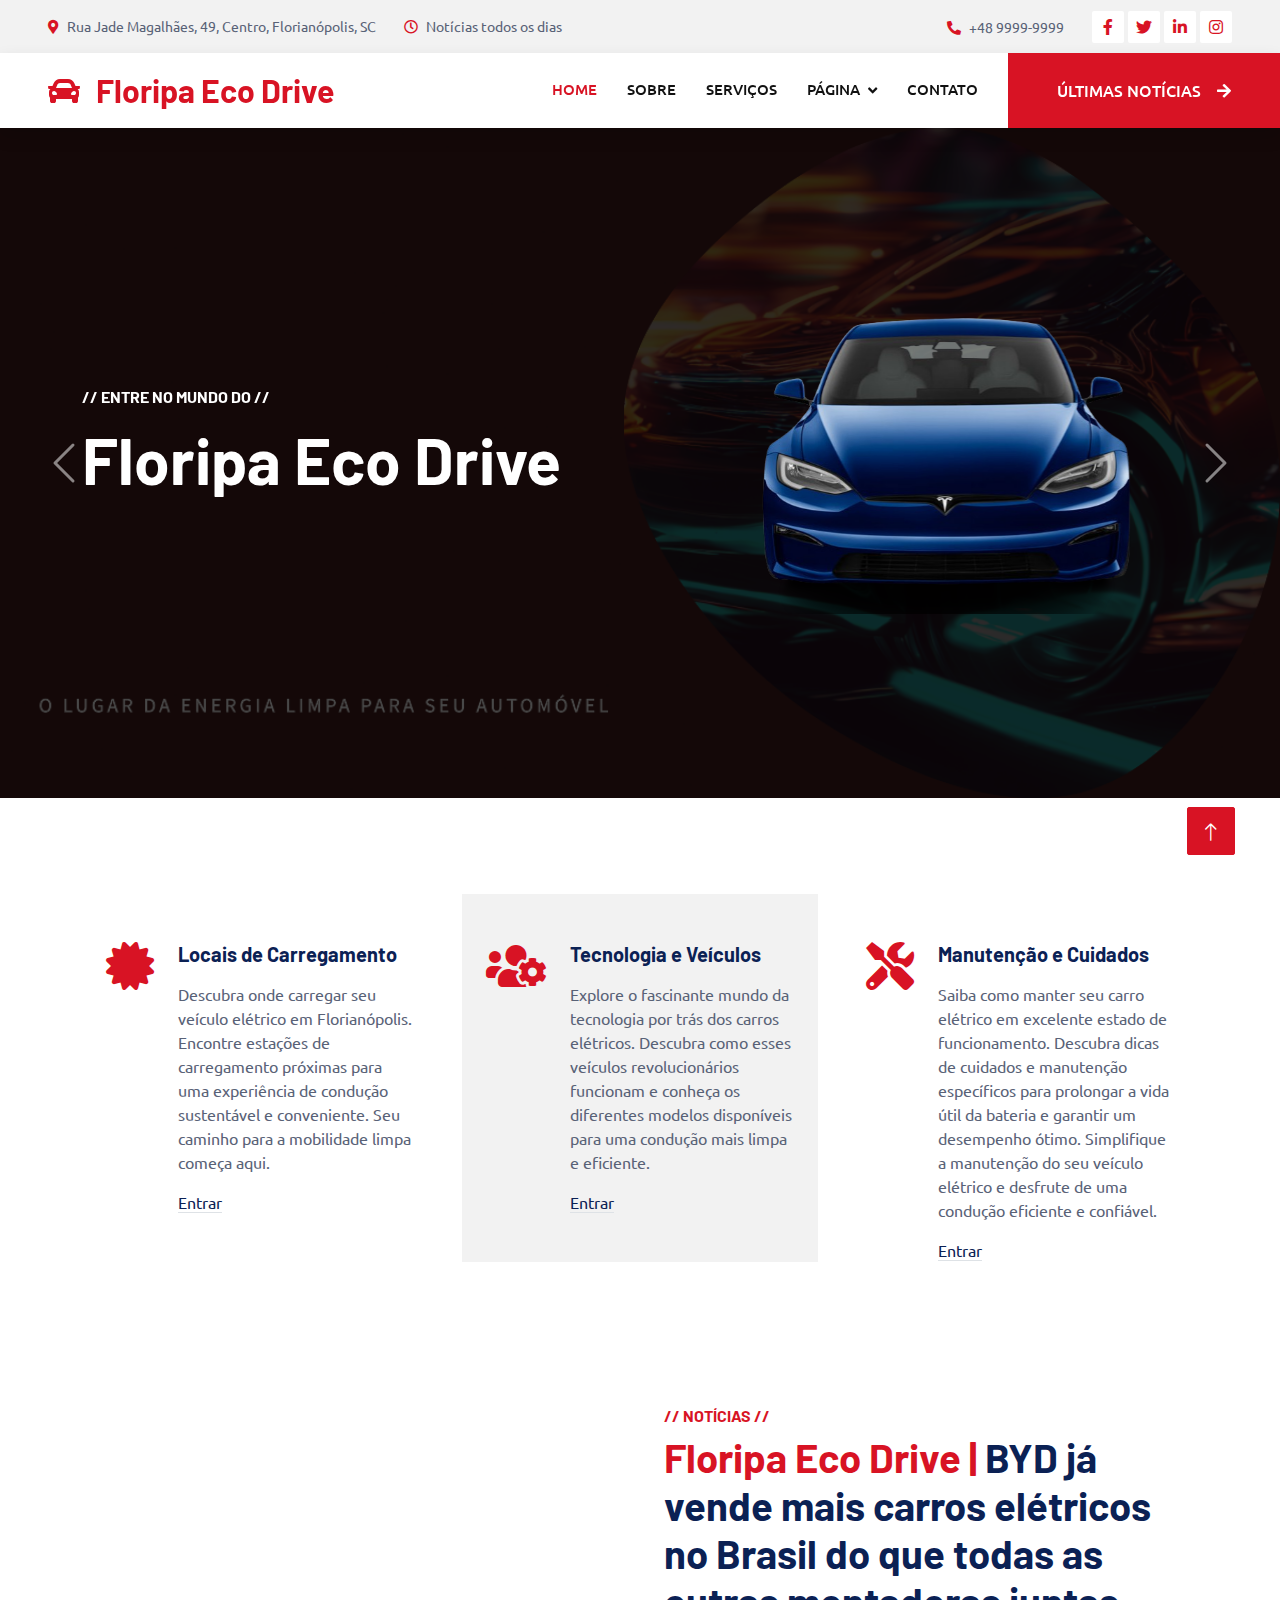
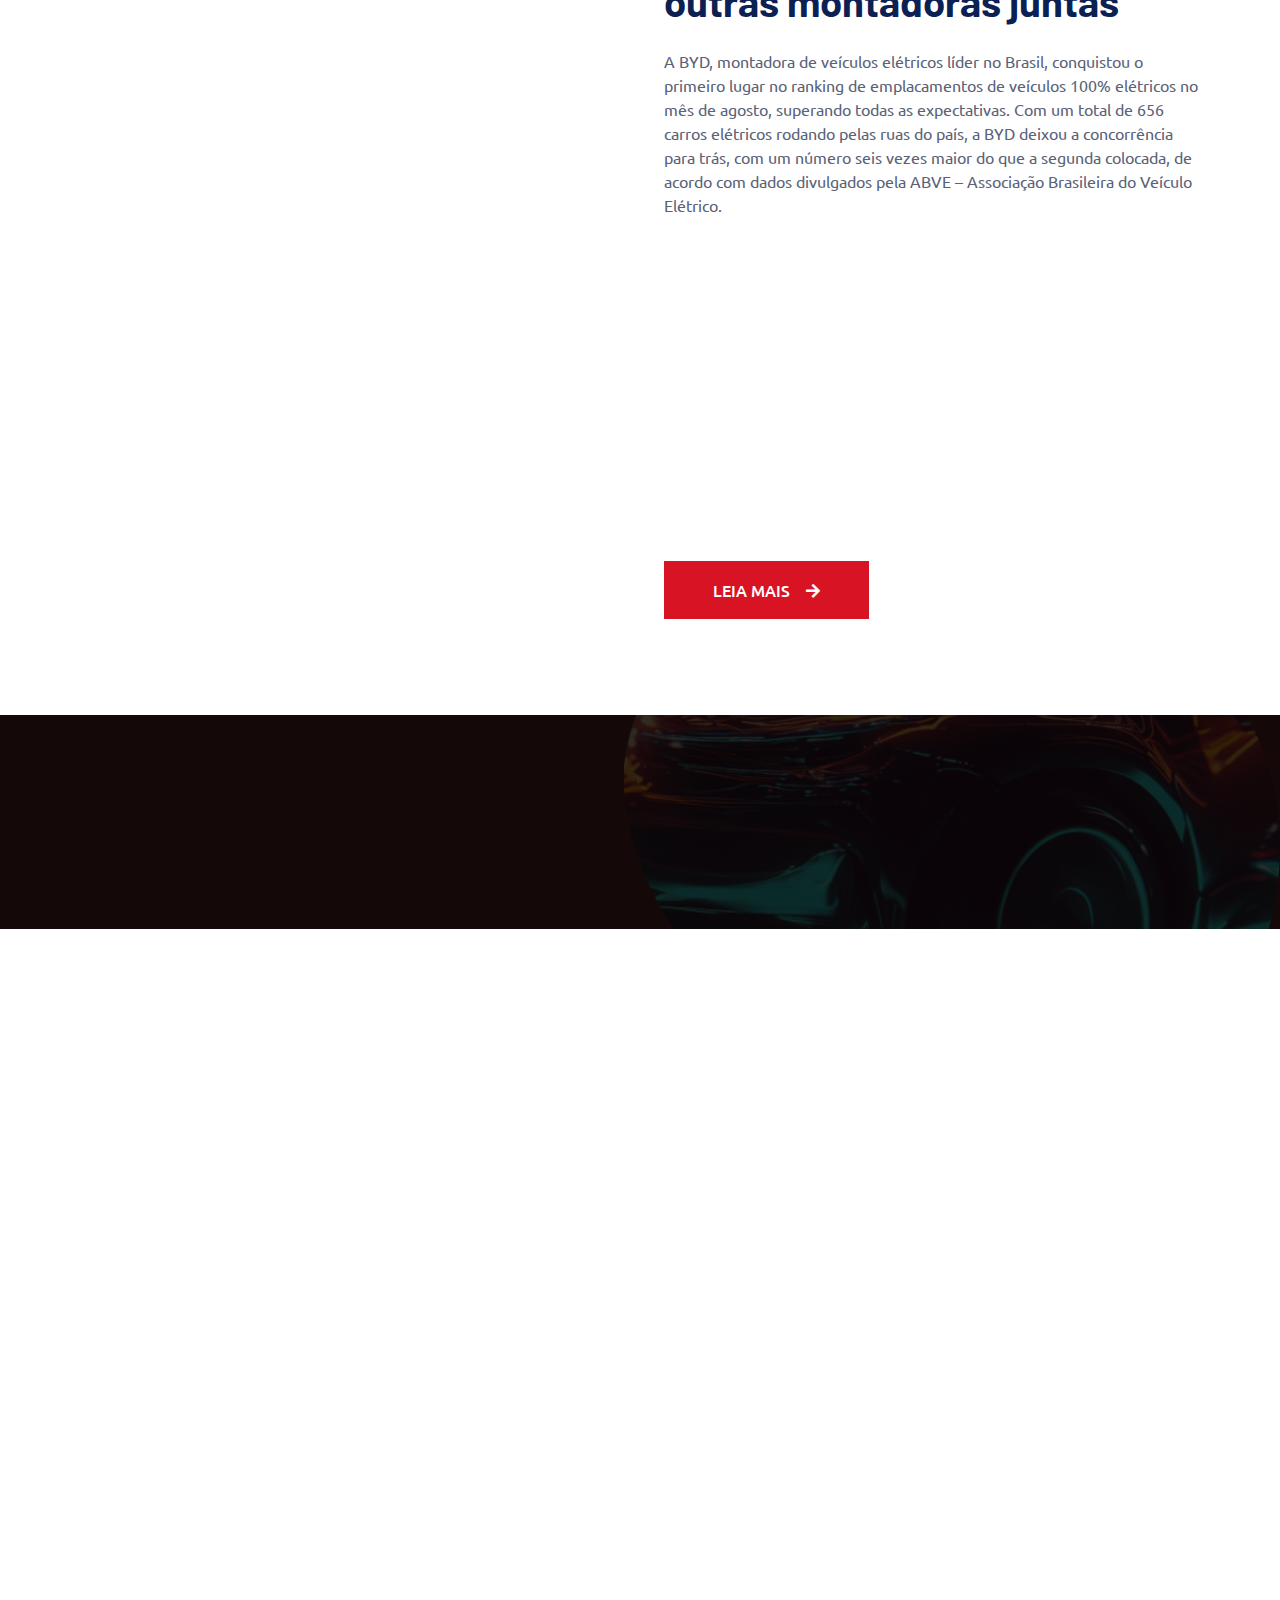
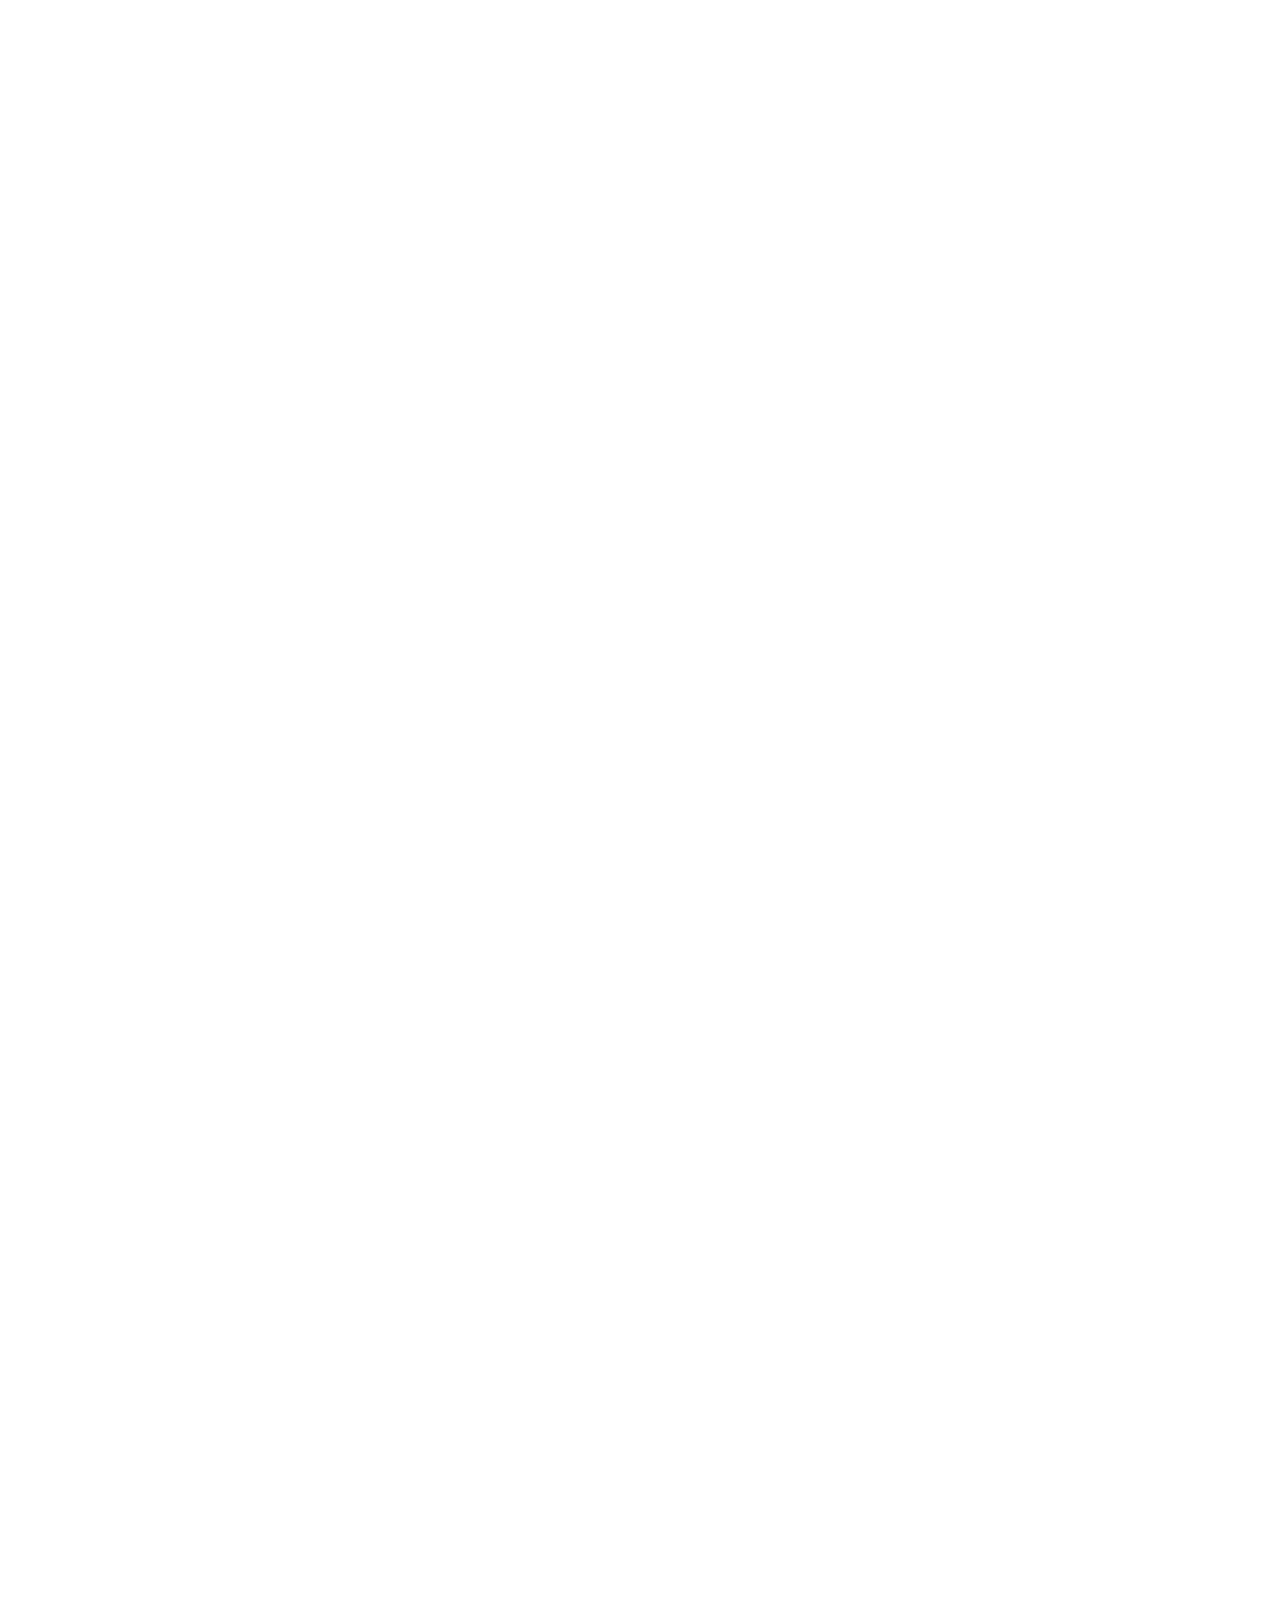
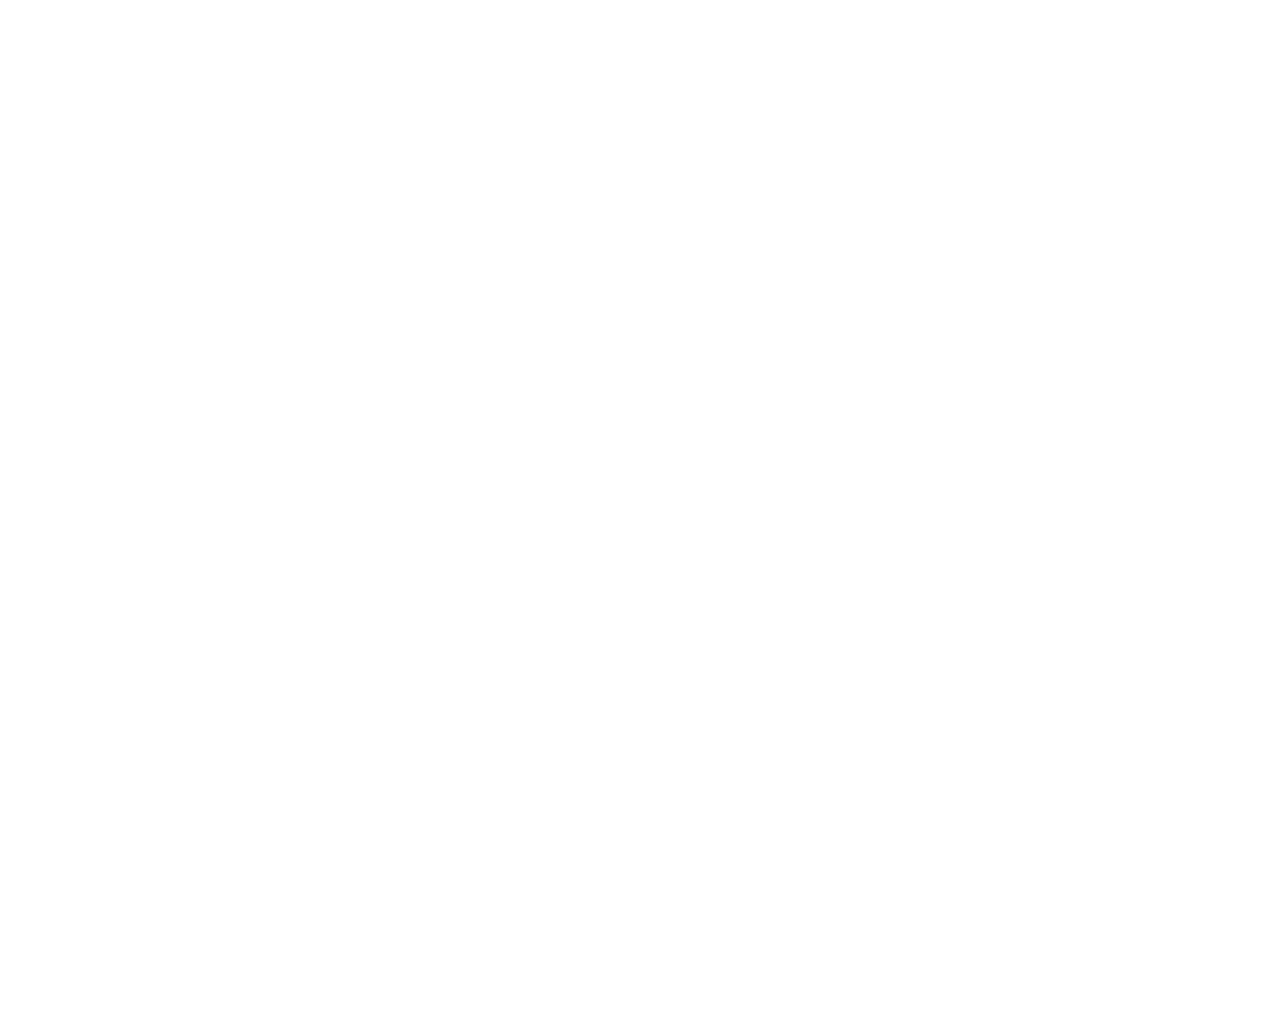
==== Projeto-ODS/index.html @ 05a9bb5c "atualização 2.1" ====
<!DOCTYPE html>
<html lang="en">

<head>
    <meta charset="utf-8">
    <title>Floripa Eco Drive</title>
    <meta content="width=device-width, initial-scale=1.0" name="viewport">
    <meta content="" name="keywords">
    <meta content="" name="description">

    <!-- Favicon -->
    <link href="img/Pictogrammers-Material-Car-electric.32.png" rel="icon">

    <!-- Google Web Fonts -->
    <link rel="preconnect" href="https://fonts.googleapis.com">
    <link rel="preconnect" href="https://fonts.gstatic.com" crossorigin>
    <link href="https://fonts.googleapis.com/css2?family=Barlow:wght@600;700&family=Ubuntu:wght@400;500&display=swap" rel="stylesheet"> 

    <!-- Icon Font Stylesheet -->
    <link href="https://cdnjs.cloudflare.com/ajax/libs/font-awesome/5.10.0/css/all.min.css" rel="stylesheet">
    <link href="https://cdn.jsdelivr.net/npm/bootstrap-icons@1.4.1/font/bootstrap-icons.css" rel="stylesheet">

    <!-- Libraries Stylesheet -->
    <link href="lib/animate/animate.min.css" rel="stylesheet">
    <link href="lib/owlcarousel/assets/owl.carousel.min.css" rel="stylesheet">
    <link href="lib/tempusdominus/css/tempusdominus-bootstrap-4.min.css" rel="stylesheet" />

    <!-- Customized Bootstrap Stylesheet -->
    <link href="css/bootstrap.min.css" rel="stylesheet">

    <!-- Template Stylesheet -->
    <link href="css/style.css" rel="stylesheet">
</head>

<body>
    <!-- Spinner Start -->
    <div id="spinner" class="show bg-white position-fixed translate-middle w-100 vh-100 top-50 start-50 d-flex align-items-center justify-content-center">
        <div class="spinner-border text-primary" style="width: 3rem; height: 3rem;" role="status">
            <span class="sr-only">Carregando...</span>
        </div>
    </div>
    <!-- Spinner End -->


    <!-- Topbar Start -->
    <div class="container-fluid bg-light p-0">
        <div class="row gx-0 d-none d-lg-flex">
            <div class="col-lg-7 px-5 text-start">
                <div class="h-100 d-inline-flex align-items-center py-3 me-4">
                    <small class="fa fa-map-marker-alt text-primary me-2"></small>
                    <small>Rua Jade Magalhães, 49, Centro, Florianópolis, SC</small>
                </div>
                <div class="h-100 d-inline-flex align-items-center py-3">
                    <small class="far fa-clock text-primary me-2"></small>
                    <small>Notícias todos os dias</small>
                </div>
            </div>
            <div class="col-lg-5 px-5 text-end">
                <div class="h-100 d-inline-flex align-items-center py-3 me-4">
                    <small class="fa fa-phone-alt text-primary me-2"></small>
                    <small>+48 9999-9999</small>
                </div>
                <div class="h-100 d-inline-flex align-items-center">
                    <a class="btn btn-sm-square bg-white text-primary me-1" href=""><i class="fab fa-facebook-f"></i></a>
                    <a class="btn btn-sm-square bg-white text-primary me-1" href=""><i class="fab fa-twitter"></i></a>
                    <a class="btn btn-sm-square bg-white text-primary me-1" href=""><i class="fab fa-linkedin-in"></i></a>
                    <a class="btn btn-sm-square bg-white text-primary me-0" href=""><i class="fab fa-instagram"></i></a>
                </div>
            </div>
        </div>
    </div>
    <!-- Topbar End -->


    <!-- Navbar Start -->
    <nav class="navbar navbar-expand-lg bg-white navbar-light shadow sticky-top p-0">
        <a href="index.html" class="navbar-brand d-flex align-items-center px-4 px-lg-5">
            <h2 class="m-0 text-primary"><i class="fa fa-car me-3"></i>Floripa Eco Drive</h2>
        </a>
        <button type="button" class="navbar-toggler me-4" data-bs-toggle="collapse" data-bs-target="#navbarCollapse">
            <span class="navbar-toggler-icon"></span>
        </button>
        <div class="collapse navbar-collapse" id="navbarCollapse">
            <div class="navbar-nav ms-auto p-4 p-lg-0">
                <a href="index.html" class="nav-item nav-link active">Home</a>
                <a href="about.html" class="nav-item nav-link">Sobre</a>
                <a href="service.html" class="nav-item nav-link">Serviços</a>
                <div class="nav-item dropdown">
                    <a href="#" class="nav-link dropdown-toggle" data-bs-toggle="dropdown">Página</a>
                    <div class="dropdown-menu fade-up m-0">
                        <a href="booking.html" class="dropdown-item">Booking</a>
                        <a href="team.html" class="dropdown-item">Equipe</a>
                        <a href="testimonial.html" class="dropdown-item">Testemunhos</a>
                        <a href="404.html" class="dropdown-item">Página 404</a>
                    </div>
                </div>
                <a href="contact.html" class="nav-item nav-link">Contato</a>
            </div>
            <a href="" class="btn btn-primary py-4 px-lg-5 d-none d-lg-block">Últimas Notícias<i class="fa fa-arrow-right ms-3"></i></a>
        </div>
    </nav>
    <!-- Navbar End -->


    <!-- Carousel Start -->
    <div class="container-fluid p-0 mb-5">
        <div id="header-carousel" class="carousel slide" data-bs-ride="carousel">
            <div class="carousel-inner">
                <div class="carousel-item active">
                    <img class="w-100" src="img/carousel-bg-1.jpg" alt="Image">
                    <div class="carousel-caption d-flex align-items-center">
                        <div class="container">
                            <div class="row align-items-center justify-content-center justify-content-lg-start">
                                <div class="col-10 col-lg-7 text-center text-lg-start">
                                    <h6 class="text-white text-uppercase mb-3 animated slideInDown">// Entre no Mundo do //</h6>
                                    <h1 class="display-3 text-white mb-4 pb-3 animated slideInDown">Floripa Eco Drive</h1>
                                </div>
                                <div class="col-lg-5 d-none d-lg-flex animated zoomIn">
                                    <img class="img-fluid" src="img/carousel-1.png" alt="">
                                </div>
                            </div>
                        </div>
                    </div>
                </div>
                <div class="carousel-item">
                    <img class="w-100" src="img/carousel-bg-2.jpg" alt="Image">
                    <div class="carousel-caption d-flex align-items-center">
                        <div class="container">
                            <div class="row align-items-center justify-content-center justify-content-lg-start">
                                <div class="col-10 col-lg-7 text-center text-lg-start">
                                    <h6 class="text-white text-uppercase mb-3 animated slideInDown">// Floripa Eco Drive //</h6>
                                    <h1 class="display-3 text-white mb-4 pb-3 animated slideInDown">Rumo ao Futuro Sustentável</h1>
                                </div>
                                <div class="col-lg-5 d-none d-lg-flex animated zoomIn">
                                    <img class="img-fluid" src="img/carousel-2.png" alt="">
                                </div>
                            </div>
                        </div>
                    </div>
                </div>
            </div>
            <button class="carousel-control-prev" type="button" data-bs-target="#header-carousel"
                data-bs-slide="prev">
                <span class="carousel-control-prev-icon" aria-hidden="true"></span>
                <span class="visually-hidden">Previous</span>
            </button>
            <button class="carousel-control-next" type="button" data-bs-target="#header-carousel"
                data-bs-slide="next">
                <span class="carousel-control-next-icon" aria-hidden="true"></span>
                <span class="visually-hidden">Next</span>
            </button>
        </div>
    </div>
    <!-- Carousel End -->


    <!-- Service Start -->
    <div class="container-xxl py-5">
        <div class="container">
            <div class="row g-4">
                <div class="col-lg-4 col-md-6 wow fadeInUp" data-wow-delay="0.1s">
                    <div class="d-flex py-5 px-4">
                        <i class="fa fa-certificate fa-3x text-primary flex-shrink-0"></i>
                        <div class="ps-4">
                            <h5 class="mb-3">Locais de Carregamento</h5>
                            <p>Descubra onde carregar seu veículo elétrico em Florianópolis. Encontre estações de carregamento próximas para uma experiência de condução sustentável e conveniente. Seu caminho para a mobilidade limpa começa aqui.</p>
                            <a class="text-secondary border-bottom" href="https://www.plugshare.com/br" target="_blank">Entrar</a>
                        </div>
                    </div>
                </div>
                <div class="col-lg-4 col-md-6 wow fadeInUp" data-wow-delay="0.3s">
                    <div class="d-flex bg-light py-5 px-4">
                        <i class="fa fa-users-cog fa-3x text-primary flex-shrink-0"></i>
                        <div class="ps-4">
                            <h5 class="mb-3">Tecnologia e Veículos</h5>
                            <p>Explore o fascinante mundo da tecnologia por trás dos carros elétricos. Descubra como esses veículos revolucionários funcionam e conheça os diferentes modelos disponíveis para uma condução mais limpa e eficiente.</p>
                            <a class="text-secondary border-bottom" href="https://www.youtube.com/watch?v=-j50dgnR8eA" target="_blank">Entrar</a>
                        </div>
                    </div>
                </div>
                <div class="col-lg-4 col-md-6 wow fadeInUp" data-wow-delay="0.5s">
                    <div class="d-flex py-5 px-4">
                        <i class="fa fa-tools fa-3x text-primary flex-shrink-0"></i>
                        <div class="ps-4">
                            <h5 class="mb-3">Manutenção e Cuidados</h5>
                            <p>Saiba como manter seu carro elétrico em excelente estado de funcionamento. Descubra dicas de cuidados e manutenção específicos para prolongar a vida útil da bateria e garantir um desempenho ótimo. Simplifique a manutenção do seu veículo elétrico e desfrute de uma condução eficiente e confiável.</p>
                            <a class="text-secondary border-bottom" href="https://www.youtube.com/watch?v=IBj3u1T-_B4" target="_blank">Entrar</a>
                        </div>
                    </div>
                </div>
            </div>
        </div>
    </div>
    <!-- Service End -->


    <!-- About Start -->
    <div class="container-xxl py-5">
        <div class="container">
            <div class="row g-5">
                <div class="col-lg-6 pt-4" style="min-height: 400px;">
                    <div class="position-relative h-100 wow fadeIn" data-wow-delay="0.1s">
                        <img class="position-absolute img-fluid w-100 h-100" src="img/about.png" style="object-fit: cover;" alt="">
                        <div class="position-absolute top-0 end-0 mt-n4 me-n4 py-4 px-5" style="background: rgba(0, 0, 0, .08);">
                            <h1 class="display-4 text-white mb-0">2023 <span class="fs-4">Ultimas</span></h1>
                            <h4 class="text-white">Notícias</h4>
                        </div>
                    </div>
                </div>
                <div class="col-lg-6">
                    <h6 class="text-primary text-uppercase">// Notícias //</h6>
                    <h1 class="mb-4"><span class="text-primary">Floripa Eco Drive |</span> BYD já vende mais carros elétricos no Brasil do que todas as outras montadoras juntas</h1>
                    <p class="mb-4">A BYD, montadora de veículos elétricos líder no Brasil, conquistou o primeiro lugar no ranking de emplacamentos de veículos 100% elétricos no mês de agosto, superando todas as expectativas. Com um total de 656 carros elétricos rodando pelas ruas do país, a BYD deixou a concorrência para trás, com um número seis vezes maior do que a segunda colocada, de acordo com dados divulgados pela ABVE – Associação Brasileira do Veículo Elétrico.</p>
                    <div class="row g-4 mb-3 pb-3">
                        <div class="col-12 wow fadeIn" data-wow-delay="0.1s">
                            <div class="d-flex">
                                <div class="bg-light d-flex flex-shrink-0 align-items-center justify-content-center mt-1" style="width: 45px; height: 45px;">
                                    <span class="fw-bold text-secondary">01</span>
                                </div>
                                <div class="ps-3">
                                    <h6><a href="https://aquiacontece.com.br/noticia/negocios-economia/01/09/2023/ascensao-dos-veiculos-eletricos-e-hibridos-no-brasil-impulsiona-economia/198144" target="_blank">Ascensão dos veículos elétricos e híbridos no Brasil impulsiona economia.</a></h6>
                                    <span>Crescimento promove pesquisa em energias renováveis.</span>
                                </div>
                            </div>
                        </div>
                        <div class="col-12 wow fadeIn" data-wow-delay="0.3s">
                            <div class="d-flex">
                                <div class="bg-light d-flex flex-shrink-0 align-items-center justify-content-center mt-1" style="width: 45px; height: 45px;">
                                    <span class="fw-bold text-secondary">02</span>
                                </div>
                                <div class="ps-3">
                                    <h6><a href="https://motor1.uol.com.br/news/684920/volkswagen-producao-eletricos-brasil-2026/" target="_blank">Volkswagen pode produzir carros elétricos no Brasil a partir de 2026.</a></h6>
                                    <span>CEO global confirmou que futuro elétrico GTI também será vendido no país.</span>
                                </div>
                            </div>
                        </div>
                        <div class="col-12 wow fadeIn" data-wow-delay="0.5s">
                            <div class="d-flex">
                                <div class="bg-light d-flex flex-shrink-0 align-items-center justify-content-center mt-1" style="width: 45px; height: 45px;">
                                    <span class="fw-bold text-secondary">03</span>
                                </div>
                                <div class="ps-3">
                                    <h6><a href="https://jornaldocarro.estadao.com.br/carros/eletricos-e-hibridos-confira-as-diferencas-e-qual-carro-e-mais-interessante/" target="_blank">Saiba quais são as diferenças entre carros híbridos e elétricos.</a></h6>
                                    <span>Modelos conhecidos como "eletrificados" ainda são minoria no país.</span>
                                </div>
                            </div>
                        </div>
                    </div>
                    <a href="https://www.mundoconectado.com.br/noticias/byd-ja-vende-mais-carros-eletricos-no-brasil-do-que-todas-as-outras-montadoras-juntas/" class="btn btn-primary py-3 px-5" target="_blank">Leia Mais<i class="fa fa-arrow-right ms-3"></i></a>
                </div>
            </div>
        </div>
    </div>
    <!-- About End -->


    <!-- Fact Start -->
    <div class="container-fluid fact bg-dark my-5 py-5">
        <div class="container">
            <div class="row g-4">
                <div class="col-md-6 col-lg-3 text-center wow fadeIn" data-wow-delay="0.1s">
                    <i class="fa fa-check fa-2x text-white mb-3"></i>
                    <h2 class="text-white mb-2" data-toggle="counter-up">5954</h2>
                    <p class="text-white mb-0">Acessos por dia</p>
                </div>
                <div class="col-md-6 col-lg-3 text-center wow fadeIn" data-wow-delay="0.3s">
                    <i class="fa fa-users-cog fa-2x text-white mb-3"></i>
                    <h2 class="text-white mb-2" data-toggle="counter-up">184.574</h2>
                    <p class="text-white mb-0">Acessos por mês</p>
                </div>
                <div class="col-md-6 col-lg-3 text-center wow fadeIn" data-wow-delay="0.5s">
                    <i class="fa fa-users fa-2x text-white mb-3"></i>
                    <h2 class="text-white mb-2" data-toggle="counter-up">39.872</h2>
                    <p class="text-white mb-0">Feedback Positivo</p>
                </div>
                <div class="col-md-6 col-lg-3 text-center wow fadeIn" data-wow-delay="0.7s">
                    <i class="fa fa-car fa-2x text-white mb-3"></i>
                    <h2 class="text-white mb-2" data-toggle="counter-up">10233</h2>
                    <p class="text-white mb-0">Notícias por mês</p>
                </div>
            </div>
        </div>
    </div>
    <!-- Fact End -->


    <!-- Service Start -->
    <div class="container-xxl service py-5">
        <div class="container">
            <div class="text-center wow fadeInUp" data-wow-delay="0.1s">
                <h6 class="text-primary text-uppercase">// Mais Informações //</h6>
                <h1 class="mb-5">Conceitos ligados aos automóveis movidos a eletricidade</h1>
            </div>
            <div class="row g-4 wow fadeInUp" data-wow-delay="0.3s">
                <div class="col-lg-4">
                    <div class="nav w-100 nav-pills me-4">
                        <button class="nav-link w-100 d-flex align-items-center text-start p-4 mb-4 active" data-bs-toggle="pill" data-bs-target="#tab-pane-1" type="button">
                            <i class="fa fa-car-side fa-2x me-3"></i>
                            <h4 class="m-0">Desvendando os Segredos dos Carros Elétricos
                            </h4>
                        </button>
                        <button class="nav-link w-100 d-flex align-items-center text-start p-4 mb-4" data-bs-toggle="pill" data-bs-target="#tab-pane-2" type="button">
                            <i class="fa fa-car fa-2x me-3"></i>
                            <h4 class="m-0">Abraçando os Privilégios dos Carros Elétricos</h4>
                        </button>
                        <button class="nav-link w-100 d-flex align-items-center text-start p-4 mb-4" data-bs-toggle="pill" data-bs-target="#tab-pane-3" type="button">
                            <i class="fa fa-cog fa-2x me-3"></i>
                            <h4 class="m-0">Cuidados Essenciais para um Futuro Sustentável</h4>
                        </button>
                        <button class="nav-link w-100 d-flex align-items-center text-start p-4 mb-0" data-bs-toggle="pill" data-bs-target="#tab-pane-4" type="button">
                            <i class="fa fa-oil-can fa-2x me-3"></i>
                            <h4 class="m-0">Cuidados e recomendações necessárias em comparação aos carros a combustão</h4>
                        </button>
                    </div>
                </div>
                <div class="col-lg-8">
                    <div class="tab-content w-100">
                        <div class="tab-pane fade show active" id="tab-pane-1">
                            <div class="row g-4">
                                <div class="col-md-6" style="min-height: 350px;">
                                    <div class="position-relative h-100">
                                        <img class="position-absolute img-fluid w-100 h-100" src="img/service-1.jpg"
                                            style="object-fit: cover;" alt="">
                                    </div>
                                </div>
                                <div class="col-md-6">
                                    <h3 class="mb-3">Desvendando os Segredos dos Carros Elétricos</h3>
                                    <p class="mb-4"> Imagine um veículo impulsionado por energia ecológica e sustentável. Carros elétricos operam com motores elétricos alimentados por baterias recarregáveis, as quais armazenam energia elétrica para a locomoção eficiente do veículo.
                                    Reconheça a diferença surpreendente! Carros elétricos apresentam motores elétricos que conferem aceleração suave e ágil, graças ao torque instantâneo. Diga adeus à lentidão na aceleração dos carros convencionais.
                                    Explore a sagacidade da regeneração! Inúmeros carros elétricos incorporam sistemas inteligentes que recarregam as baterias durante a desaceleração ou frenagem. Essa inovação perspicaz amplia a autonomia do veículo.
                                    </p>
                                    <p><i class="fa fa-check text-success me-3"></i>Fonte de Energia</p>
                                    <p><i class="fa fa-check text-success me-3"></i>A Magia do Motor Elétrico</p>
                                    <p><i class="fa fa-check text-success me-3"></i>Captação de Energia</p>
                                    <a href="https://carros2023.com.br/segredos-sobre-carro-eletrico/" target="_blank" class="btn btn-primary py-3 px-5 mt-3">Leia mais<i class="fa fa-arrow-right ms-3"></i></a>
                                </div>
                            </div>
                        </div>
                        <div class="tab-pane fade" id="tab-pane-2">
                            <div class="row g-4">
                                <div class="col-md-6" style="min-height: 350px;">
                                    <div class="position-relative h-100">
                                        <img class="position-absolute img-fluid w-100 h-100" src="img/service-2.jpg"
                                            style="object-fit: cover;" alt="">
                                    </div>
                                </div>
                                <div class="col-md-6">
                                    <h3 class="mb-3">Abraçando os Privilégios dos Carros Elétricos</h3>
                                    <p class="mb-4">Esteja pronto para uma jornada sem emissões! Carros elétricos não emitem poluentes, contribuindo para um meio ambiente mais saudável e uma atmosfera pura. Faça parte dessa mudança positiva.
                                    Suas finanças agradecem! A eletricidade é mais acessível do que os combustíveis tradicionais, resultando em economias a longo prazo. Deixe que os veículos elétricos cuidem do seu orçamento.
                                    Delicie-se com tranquilidade! Os motores elétricos proporcionam uma viagem silenciosa e livre de vibrações. Desfrute do conforto de dirigir sem solavancos.
                                    </p>
                                    <p><i class="fa fa-check text-success me-3"></i>Um Planeta Mais Limpo</p>
                                    <p><i class="fa fa-check text-success me-3"></i>Economia Inteligente</p>
                                    <p><i class="fa fa-check text-success me-3"></i>Condução Serena</p>
                                    <a href="https://www.iberdrola.com/sustentabilidade/vantagens-carro-eletrico" target="_blank" class="btn btn-primary py-3 px-5 mt-3">Leia Mais<i class="fa fa-arrow-right ms-3"></i></a>
                                </div>
                            </div>
                        </div>
                        <div class="tab-pane fade" id="tab-pane-3">
                            <div class="row g-4">
                                <div class="col-md-6" style="min-height: 350px;">
                                    <div class="position-relative h-100">
                                        <img class="position-absolute img-fluid w-100 h-100" src="img/service-3.jpg"
                                            style="object-fit: cover;" alt="">
                                    </div>
                                </div>
                                <div class="col-md-6">
                                    <h3 class="mb-3">Cuidados Essenciais para um Futuro Sustentável</h3>
                                    <p class="mb-4">Opte por carregadores certificados e confiáveis para alimentar seu veículo. Evite tomadas de qualidade inferior e garanta recargas seguras e eficazes.
                                    Cuide da temperatura das baterias para um desempenho otimizado. Estacione à sombra sempre que possível e evite exposição excessiva ao calor para prolongar a vida útil.
                                    Siga as orientações do manual do fabricante para manutenções programadas. Manutenções regulares mantêm seu veículo elétrico em excelentes condições e prolongam a vida das baterias.
                                    Planeje suas viagens considerando a autonomia. Certifique-se de ter estações de carregamento 
                                    </p>
                                    <p><i class="fa fa-check text-success me-3"></i>Carregamento Consciente</p>
                                    <p><i class="fa fa-check text-success me-3"></i>Manutenção Cuidadosa</p>
                                    <p><i class="fa fa-check text-success me-3"></i>Planejamento Inteligente</p>
                                    <a href="https://www.ufrgs.br/sextante/transporte-do-futuro-e-sustentavel-eletrico-e-coletivo/" target="_blank" class="btn btn-primary py-3 px-5 mt-3">Leia Mais<i class="fa fa-arrow-right ms-3"></i></a>
                                </div>
                            </div>
                        </div>
                        <div class="tab-pane fade" id="tab-pane-4">
                            <div class="row g-4">
                                <div class="col-md-6" style="min-height: 350px;">
                                    <div class="position-relative h-100">
                                        <img class="position-absolute img-fluid w-100 h-100" src="img/service-4.jpg"
                                            style="object-fit: cover;" alt="">
                                    </div>
                                </div>
                                <div class="col-md-6">
                                    <h3 class="mb-3">Cuidados e recomendações</h3>
                                    <p class="mb-4">Manutenção correta é essencial para carros elétricos. Mantenha a bateria entre 20% e 80%, evite extremos de temperatura e siga as orientações do fabricante, incluindo pneus, freios e resfriamento da bateria. Atualizações de software, limpeza externa e carregamento seguro são importantes. Dirija de forma eficiente e, ao armazenar, mantenha a bateria com carga média.</p>
                                    <p><i class="fa fa-check text-success me-3"></i>Cuidados com a Bateria</p>
                                    <p><i class="fa fa-check text-success me-3"></i>Carregamento Consciente</p>
                                    <p><i class="fa fa-check text-success me-3"></i>Armazenamento a Longo Prazo</p>
                                    <a href="https://www.gazetadopovo.com.br/conteudo-publicitario/grupo-servopa/carro-eletrico-ou-a-combustao/" target="_blank" class="btn btn-primary py-3 px-5 mt-3">Leia Mais<i class="fa fa-arrow-right ms-3"></i></a>
                                </div>
                            </div>
                        </div>
                    </div>
                </div>
            </div>
        </div>
    </div>
    <!-- Service End -->


    <!-- Booking Start -->
    <div class="container-fluid bg-secondary booking my-5 wow fadeInUp" data-wow-delay="0.1s">
        <div class="container">
            <div class="row gx-5">
                <div class="col-lg-6 py-5">
                    <div class="py-5">
                        <h1 class="text-white mb-4">Sua Opinião é Importante! Entre em Contato Conosco</h1>
                        <p class="text-white mb-0">Na Floripa Eco Drive, valorizamos a sua voz e o seu engajamento. Se você tiver dúvidas sobre mobilidade sustentável, carros elétricos, ou se simplesmente quiser compartilhar suas ideias e sugestões para tornar nosso site ainda melhor, estamos aqui para ouvir.

                        Além disso, se você deseja discutir qualquer notícia ou tópico relacionado à energia limpa, carros elétricos ou iniciativas sustentáveis em Florianópolis, não hesite em nos contatar. Queremos incentivar o diálogo e a troca de ideias.</p>
                    </div>
                </div>
                <div class="col-lg-6">
                    <div class="bg-primary h-100 d-flex flex-column justify-content-center text-center p-5 wow zoomIn" data-wow-delay="0.6s">
                        <h1 class="text-white mb-4">Contato</h1>
                        <form>
                            <div class="row g-3">
                                <div class="col-12 col-sm-6">
                                    <input type="text" class="form-control border-0" placeholder="Seu Nome" style="height: 55px;">
                                </div>
                                <div class="col-12 col-sm-6">
                                    <input type="email" class="form-control border-0" placeholder="Seu Email" style="height: 55px;">
                                </div>
                                <div class="col-12 col-sm-6">
                                    <select class="form-select border-0" style="height: 55px;">
                                        <option selected>Selecione</option>
                                        <option value="1">Notícias</option>
                                        <option value="2">Dúvidas</option>
                                        <option value="3">Sugestões</option>
                                    </select>
                                </div>
                                <div class="col-12 col-sm-6">
                                    <div class="date" id="date1" data-target-input="nearest">
                                        <input type="text"
                                            class="form-control border-0 datetimepicker-input"
                                            placeholder="Data" data-target="#date1" data-toggle="datetimepicker" style="height: 55px;">
                                    </div>
                                </div>
                                <div class="col-12">
                                    <textarea class="form-control border-0" placeholder="Texto"></textarea>
                                </div>
                                <div class="col-12">
                                    <button class="btn btn-secondary w-100 py-3" type="submit">Enviar</button>
                                </div>
                            </div>
                        </form>
                    </div>
                </div>
            </div>
        </div>
    </div>
    <!-- Booking End -->


    <!-- Team Start -->
    <div class="container-xxl py-5">
        <div class="container">
            <div class="text-center wow fadeInUp" data-wow-delay="0.1s">
                <h6 class="text-primary text-uppercase">// Colunistas //</h6>
                <h1 class="mb-5">Nossos Experientes Colunistas</h1>
            </div>
            <div class="row g-4">
                <div class="col-lg-3 col-md-6 wow fadeInUp" data-wow-delay="0.1s">
                    <div class="team-item">
                        <div class="position-relative overflow-hidden">
                            <img class="img-fluid" src="img/team-1.jpg" alt="">
                            <div class="team-overlay position-absolute start-0 top-0 w-100 h-100">
                                <a class="btn btn-square mx-1" href="https://www.linkedin.com/in/rodrigodagama/" target="_blank"><i class="fab fa-linkedin"></i></a>
                                <a class="btn btn-square mx-1" href="https://www.instagram.com/rodrigodagama/" target="_blank"><i class="fab fa-instagram"></i></a>
                                <a class="btn btn-square mx-1" href="https://github.com/rodrigodagama" target="_blank"><i class="fab fa-github"></i></a>
                            </div>
                        </div>
                        <div class="bg-light text-center p-4">
                            <h5 class="fw-bold mb-0">Rodrigo da Gama</h5>
                            <small>Colunista</small>
                        </div>
                    </div>
                </div>
                <div class="col-lg-3 col-md-6 wow fadeInUp" data-wow-delay="0.3s">
                    <div class="team-item">
                        <div class="position-relative overflow-hidden">
                            <img class="img-fluid" src="img/team-2.jpg" alt="">
                            <div class="team-overlay position-absolute start-0 top-0 w-100 h-100">
                                <a class="btn btn-square mx-1" href="https://www.linkedin.com/in/gustavo-jv-maia/" target="_blank"><i class="fab fa-linkedin"></i></a>
                                <a class="btn btn-square mx-1" href="#" target="_blank"><i class="fab fa-instagram"></i></a>
                                <a class="btn btn-square mx-1" href="https://github.com/gugamaia" target="_blank"><i class="fab fa-github"></i></a>
                            </div>
                        </div>
                        <div class="bg-light text-center p-4">
                            <h5 class="fw-bold mb-0">Gustavo Maia</h5>
                            <small>Colunista</small>
                        </div>
                    </div>
                </div>
                <div class="col-lg-3 col-md-6 wow fadeInUp" data-wow-delay="0.5s">
                    <div class="team-item">
                        <div class="position-relative overflow-hidden">
                            <img class="img-fluid" src="img/team-3.jpg" alt="">
                            <div class="team-overlay position-absolute start-0 top-0 w-100 h-100">
                                <a class="btn btn-square mx-1" href="https://www.linkedin.com/in/alexandre-francisco-tourinho/" target="_blank"><i class="fab fa-linkedin"></i></a>
                                <a class="btn btn-square mx-1" href="#" target="_blank"><i class="fab fa-instagram"></i></a>
                                <a class="btn btn-square mx-1" href="#" target="_blank"><i class="fab fa-github"></i></a>
                            </div>
                        </div>
                        <div class="bg-light text-center p-4">
                            <h5 class="fw-bold mb-0">Alexandre Tourinho</h5>
                            <small>Colunista</small>
                        </div>
                    </div>
                </div>
                <div class="col-lg-3 col-md-6 wow fadeInUp" data-wow-delay="0.7s">
                    <div class="team-item">
                        <div class="position-relative overflow-hidden">
                            <img class="img-fluid" src="img/team-4.jpg" alt="">
                            <div class="team-overlay position-absolute start-0 top-0 w-100 h-100">
                                <a class="btn btn-square mx-1" href="https://www.linkedin.com/in/daniel-mattos-dev/" target="_blank"><i class="fab fa-linkedin"></i></a>
                                <a class="btn btn-square mx-1" href="#" target="_blank"><i class="fab fa-instagram"></i></a>
                                <a class="btn btn-square mx-1" href="https://github.com/summonsumo" target="_blank"><i class="fab fa-github"></i></a>
                            </div>
                        </div>
                        <div class="bg-light text-center p-4">
                            <h5 class="fw-bold mb-0">Daniel Matos</h5>
                            <small>Colunista</small>
                        </div>
                    </div>
                </div>
            </div>
        </div>
    </div>
    <!-- Team End -->


    <!-- Testimonial Start -->
    <div class="container-xxl py-5 wow fadeInUp" data-wow-delay="0.1s">
        <div class="container">
            <div class="text-center">
                <h6 class="text-primary text-uppercase">// Contato //</h6>
                <h1 class="mb-5">Feedback dos Leitores</h1>
            </div>
            <div class="owl-carousel testimonial-carousel position-relative">
                <div class="testimonial-item text-center">
                    <img class="bg-light rounded-circle p-2 mx-auto mb-3" src="img/testimonial-1.jpg" style="width: 80px; height: 80px;">
                    <h5 class="mb-0">Ana Silva</h5>
                    <p>Dentista</p>
                    <div class="testimonial-text bg-light text-center p-4">
                    <p class="mb-0">O Floripa Eco Drive tem sido uma fonte inestimável de informações sobre carros elétricos na região de Florianópolis. Como uma entusiasta da mobilidade sustentável, encontrei aqui informações detalhadas sobre estações de carregamento, modelos de veículos e até mesmo dicas de direção eficiente. Este site é um recurso valioso para qualquer pessoa interessada em adotar um estilo de vida mais ecológico.</p>
                    </div>
                </div>
                <div class="testimonial-item text-center">
                    <img class="bg-light rounded-circle p-2 mx-auto mb-3" src="img/testimonial-2.jpg" style="width: 80px; height: 80px;">
                    <h5 class="mb-0">André Lima</h5>
                    <p>Arquiteto</p>
                    <div class="testimonial-text bg-light text-center p-4">
                    <p class="mb-0">Sou um entusiasta de carros elétricos e sempre estou à procura de informações atualizadas. O Floripa Eco Drive é o meu destino favorito para encontrar notícias e recursos sobre carros elétricos em Florianópolis. Apreciei especialmente as análises detalhadas dos modelos disponíveis na nossa região. Ótimo trabalho</p>
                    </div>
                </div>
                <div class="testimonial-item text-center">
                    <img class="bg-light rounded-circle p-2 mx-auto mb-3" src="img/testimonial-3.jpg" style="width: 80px; height: 80px;">
                    <h5 class="mb-0">Pedro Fernandes</h5>
                    <p>Engenheiro</p>
                    <div class="testimonial-text bg-light text-center p-4">
                    <p class="mb-0">Como morador de Florianópolis, sempre quis fazer a transição para um veículo elétrico, mas tinha muitas dúvidas. O Floripa Eco Drive não apenas respondeu a todas as minhas perguntas, mas também me manteve atualizado com as últimas notícias sobre carros elétricos na região. É um recurso valioso para quem deseja adotar a mobilidade sustentável.</p>
                    </div>
                </div>
                <div class="testimonial-item text-center">
                    <img class="bg-light rounded-circle p-2 mx-auto mb-3" src="img/testimonial-4.jpg" style="width: 80px; height: 80px;">
                    <h5 class="mb-0">Camila Costa</h5>
                    <p>Médica</p>
                    <div class="testimonial-text bg-light text-center p-4">
                    <p class="mb-0">Sou uma moradora de Florianópolis e recentemente me interessei por carros elétricos. O Floripa Eco Drive tem sido meu guia confiável para tudo relacionado a veículos elétricos na nossa região. As notícias atualizadas e as dicas práticas me ajudaram a entender como os carros elétricos funcionam e onde encontrar estações de carregamento. Obrigada por tornar essa transição tão fácil e informativa!</p>
                    </div>
                </div>
            </div>
        </div>
    </div>
    <!-- Testimonial End -->


    <!-- Footer Start -->
    <div class="container-fluid bg-dark text-light footer pt-5 mt-5 wow fadeIn" data-wow-delay="0.1s">
        <div class="container py-5">
            <div class="row g-5">
                <div class="col-lg-3 col-md-6">
                    <h4 class="text-light mb-4">Endereço</h4>
                    <p class="mb-2"><i class="fa fa-map-marker-alt me-3"></i>Centro, Florianópolis, SC</p>
                    <p class="mb-2"><i class="fa fa-phone-alt me-3"></i>+048 9999-9999</p>
                    <p class="mb-2"><i class="fa fa-envelope me-3"></i>info@floripaecodrive.com</p>
                    <div class="d-flex pt-2">
                        <a class="btn btn-outline-light btn-social" href=""><i class="fab fa-twitter"></i></a>
                        <a class="btn btn-outline-light btn-social" href=""><i class="fab fa-facebook-f"></i></a>
                        <a class="btn btn-outline-light btn-social" href=""><i class="fab fa-youtube"></i></a>
                        <a class="btn btn-outline-light btn-social" href=""><i class="fab fa-linkedin-in"></i></a>
                    </div>
                </div>
                <div class="col-lg-3 col-md-6">
                    <h4 class="text-light mb-4">Notícias 24h</h4>
                    <h6 class="text-light">Informação todo dia</h6>
                    <p class="mb-4">de Segunda a Segunda</p>
                    <h6 class="text-light">Tudo Sobre carros Elétricos</h6>
                    <p class="mb-0">Confira</p>
                </div>
                <div class="col-lg-3 col-md-6">
                    <h4 class="text-light mb-4">Serviços</h4>
                    <a class="btn btn-link" href="">Desvendando os Segredos dos Carros Elétricos</a>
                    <a class="btn btn-link" href="">Abraçando os Privilégios dos Carros Elétricos</a>
                    <a class="btn btn-link" href="">Cuidados Essenciais para um Futuro Sustentável</a>
                    <a class="btn btn-link" href="">Cuidados e recomendações</a>
                    <a class="btn btn-link" href="">Mais Notícias</a>
                </div>
                <div class="col-lg-3 col-md-6">
                    <h4 class="text-light mb-4">Newsletter</h4>
                    <p>Fique Sempre Atualizado com as Últimas Notícias!</p>
                    <div class="position-relative mx-auto" style="max-width: 400px;">
                        <input class="form-control border-0 w-100 py-3 ps-4 pe-5" type="text" placeholder="Seu Email">
                        <button type="button" class="btn btn-primary py-2 position-absolute top-0 end-0 mt-2 me-2">Entrar</button>
                    </div>
                </div>
            </div>
        </div>
        <div class="container">
            <div class="copyright">
                <div class="row">
                    <div class="col-md-6 text-center text-md-start mb-3 mb-md-0">
                        &copy; <a class="border-bottom" href="#">flroipaEcoDrive.com</a>, All Right Reserved.
                    </div>
                    <div class="col-md-6 text-center text-md-end">
                        <div class="footer-menu">
                            <a href="">Home</a>
                            <a href="">Cookies</a>
                            <a href="">Help</a>
                            <a href="">FQAs</a>
                        </div>
                    </div>
                </div>
            </div>
        </div>
    </div>
    <!-- Footer End -->


    <!-- Back to Top -->
    <a href="#" class="btn btn-lg btn-primary btn-lg-square back-to-top"><i class="bi bi-arrow-up"></i></a>


    <!-- JavaScript Libraries -->
    <script src="https://code.jquery.com/jquery-3.4.1.min.js"></script>
    <script src="https://cdn.jsdelivr.net/npm/bootstrap@5.0.0/dist/js/bootstrap.bundle.min.js"></script>
    <script src="lib/wow/wow.min.js"></script>
    <script src="lib/easing/easing.min.js"></script>
    <script src="lib/waypoints/waypoints.min.js"></script>
    <script src="lib/counterup/counterup.min.js"></script>
    <script src="lib/owlcarousel/owl.carousel.min.js"></script>
    <script src="lib/tempusdominus/js/moment.min.js"></script>
    <script src="lib/tempusdominus/js/moment-timezone.min.js"></script>
    <script src="lib/tempusdominus/js/tempusdominus-bootstrap-4.min.js"></script>

    <!-- Template Javascript -->
    <script src="js/main.js"></script>
</body>

</html>
---- Projeto-ODS/css/style.css ----
/********** Template CSS **********/
:root {
    --primary: #D81324;
    --secondary: #0B2154;
    --light: #F2F2F2;
    --dark: #111111;
}

.fw-medium {
    font-weight: 600 !important;
}

.back-to-top {
    position: fixed;
    display: none;
    right: 45px;
    bottom: 45px;
    z-index: 99;
}


/*** Spinner ***/
#spinner {
    opacity: 0;
    visibility: hidden;
    transition: opacity .5s ease-out, visibility 0s linear .5s;
    z-index: 99999;
}

#spinner.show {
    transition: opacity .5s ease-out, visibility 0s linear 0s;
    visibility: visible;
    opacity: 1;
}


/*** Button ***/
.btn {
    font-weight: 500;
    text-transform: uppercase;
    transition: .5s;
}

.btn.btn-primary,
.btn.btn-secondary {
    color: #FFFFFF;
}

.btn-square {
    width: 38px;
    height: 38px;
}

.btn-sm-square {
    width: 32px;
    height: 32px;
}

.btn-lg-square {
    width: 48px;
    height: 48px;
}

.btn-square,
.btn-sm-square,
.btn-lg-square {
    padding: 0;
    display: flex;
    align-items: center;
    justify-content: center;
    font-weight: normal;
    border-radius: 2px;
}


/*** Navbar ***/
.navbar .dropdown-toggle::after {
    border: none;
    content: "\f107";
    font-family: "Font Awesome 5 Free";
    font-weight: 900;
    vertical-align: middle;
    margin-left: 8px;
}

.navbar-light .navbar-nav .nav-link {
    margin-right: 30px;
    padding: 25px 0;
    color: #FFFFFF;
    font-size: 15px;
    text-transform: uppercase;
    outline: none;
}

.navbar-light .navbar-nav .nav-link:hover,
.navbar-light .navbar-nav .nav-link.active {
    color: var(--primary);
}

@media (max-width: 991.98px) {
    .navbar-light .navbar-nav .nav-link  {
        margin-right: 0;
        padding: 10px 0;
    }

    .navbar-light .navbar-nav {
        border-top: 1px solid #EEEEEE;
    }
}

.navbar-light .navbar-brand,
.navbar-light a.btn {
    height: 75px;
}

.navbar-light .navbar-nav .nav-link {
    color: var(--dark);
    font-weight: 500;
}

.navbar-light.sticky-top {
    top: -100px;
    transition: .5s;
}

@media (min-width: 992px) {
    .navbar .nav-item .dropdown-menu {
        display: block;
        border: none;
        margin-top: 0;
        top: 150%;
        opacity: 0;
        visibility: hidden;
        transition: .5s;
    }

    .navbar .nav-item:hover .dropdown-menu {
        top: 100%;
        visibility: visible;
        transition: .5s;
        opacity: 1;
    }
}


/*** Header ***/
.carousel-caption {
    top: 0;
    left: 0;
    right: 0;
    bottom: 0;
    background: rgba(0, 0, 0, .7);
    z-index: 1;
}

.carousel-control-prev,
.carousel-control-next {
    width: 10%;
}

.carousel-control-prev-icon,
.carousel-control-next-icon {
    width: 3rem;
    height: 3rem;
}

@media (max-width: 768px) {
    #header-carousel .carousel-item {
        position: relative;
        min-height: 450px;
    }
    
    #header-carousel .carousel-item img {
        position: absolute;
        width: 100%;
        height: 100%;
        object-fit: cover;
    }
}

.page-header {
    background-position: center center;
    background-repeat: no-repeat;
    background-size: cover;
}

.page-header-inner {
    background: rgba(0, 0, 0, .7);
}

.breadcrumb-item + .breadcrumb-item::before {
    color: var(--light);
}


/*** Facts ***/
.fact {
    background: linear-gradient(rgba(0, 0, 0, .7), rgba(0, 0, 0, .7)), url(../img/carousel-bg-1.jpg);
    background-position: center center;
    background-repeat: no-repeat;
    background-size: cover;
}


/*** Service ***/
.service .nav .nav-link {
    background: var(--light);
    transition: .5s;
}

.service .nav .nav-link.active {
    background: var(--primary);
}

.service .nav .nav-link.active h4 {
    color: #FFFFFF !important;
}


/*** Booking ***/
.booking {
    background: linear-gradient(rgba(0, 0, 0, .7), rgba(0, 0, 0, .7)), url(../img/carousel-bg-2.jpg) center center no-repeat;
    background-size: cover;
}

.bootstrap-datetimepicker-widget.bottom {
    top: auto !important;
}

.bootstrap-datetimepicker-widget .table * {
    border-bottom-width: 0px;
}

.bootstrap-datetimepicker-widget .table th {
    font-weight: 500;
}

.bootstrap-datetimepicker-widget.dropdown-menu {
    padding: 10px;
    border-radius: 2px;
}

.bootstrap-datetimepicker-widget table td.active,
.bootstrap-datetimepicker-widget table td.active:hover {
    background: var(--primary);
}

.bootstrap-datetimepicker-widget table td.today::before {
    border-bottom-color: var(--primary);
}


/*** Team ***/
.team-item .team-overlay {
    display: flex;
    align-items: center;
    justify-content: center;
    background: var(--primary);
    transform: scale(0);
    transition: .5s;
}

.team-item:hover .team-overlay {
    transform: scale(1);
}

.team-item .team-overlay .btn {
    color: var(--primary);
    background: #FFFFFF;
}

.team-item .team-overlay .btn:hover {
    color: #FFFFFF;
    background: var(--secondary)
}


/*** Testimonial ***/
.testimonial-carousel .owl-item .testimonial-text,
.testimonial-carousel .owl-item.center .testimonial-text * {
    transition: .5s;
}

.testimonial-carousel .owl-item.center .testimonial-text {
    background: var(--primary) !important;
}

.testimonial-carousel .owl-item.center .testimonial-text * {
    color: #FFFFFF !important;
}

.testimonial-carousel .owl-dots {
    margin-top: 24px;
    display: flex;
    align-items: flex-end;
    justify-content: center;
}

.testimonial-carousel .owl-dot {
    position: relative;
    display: inline-block;
    margin: 0 5px;
    width: 15px;
    height: 15px;
    border: 1px solid #CCCCCC;
    transition: .5s;
}

.testimonial-carousel .owl-dot.active {
    background: var(--primary);
    border-color: var(--primary);
}


/*** Footer ***/
.footer {
    background: linear-gradient(rgba(0, 0, 0, .9), rgba(0, 0, 0, .9)), url(../img/carousel-bg-1.jpg) center center no-repeat;
    background-size: cover;
}

.footer .btn.btn-social {
    margin-right: 5px;
    width: 35px;
    height: 35px;
    display: flex;
    align-items: center;
    justify-content: center;
    color: var(--light);
    border: 1px solid #FFFFFF;
    border-radius: 35px;
    transition: .3s;
}

.footer .btn.btn-social:hover {
    color: var(--primary);
}

.footer .btn.btn-link {
    display: block;
    margin-bottom: 5px;
    padding: 0;
    text-align: left;
    color: #FFFFFF;
    font-size: 15px;
    font-weight: normal;
    text-transform: capitalize;
    transition: .3s;
}

.footer .btn.btn-link::before {
    position: relative;
    content: "\f105";
    font-family: "Font Awesome 5 Free";
    font-weight: 900;
    margin-right: 10px;
}

.footer .btn.btn-link:hover {
    letter-spacing: 1px;
    box-shadow: none;
}

.footer .copyright {
    padding: 25px 0;
    font-size: 15px;
    border-top: 1px solid rgba(256, 256, 256, .1);
}

.footer .copyright a {
    color: var(--light);
}

.footer .footer-menu a {
    margin-right: 15px;
    padding-right: 15px;
    border-right: 1px solid rgba(255, 255, 255, .3);
}

.footer .footer-menu a:last-child {
    margin-right: 0;
    padding-right: 0;
    border-right: none;
}
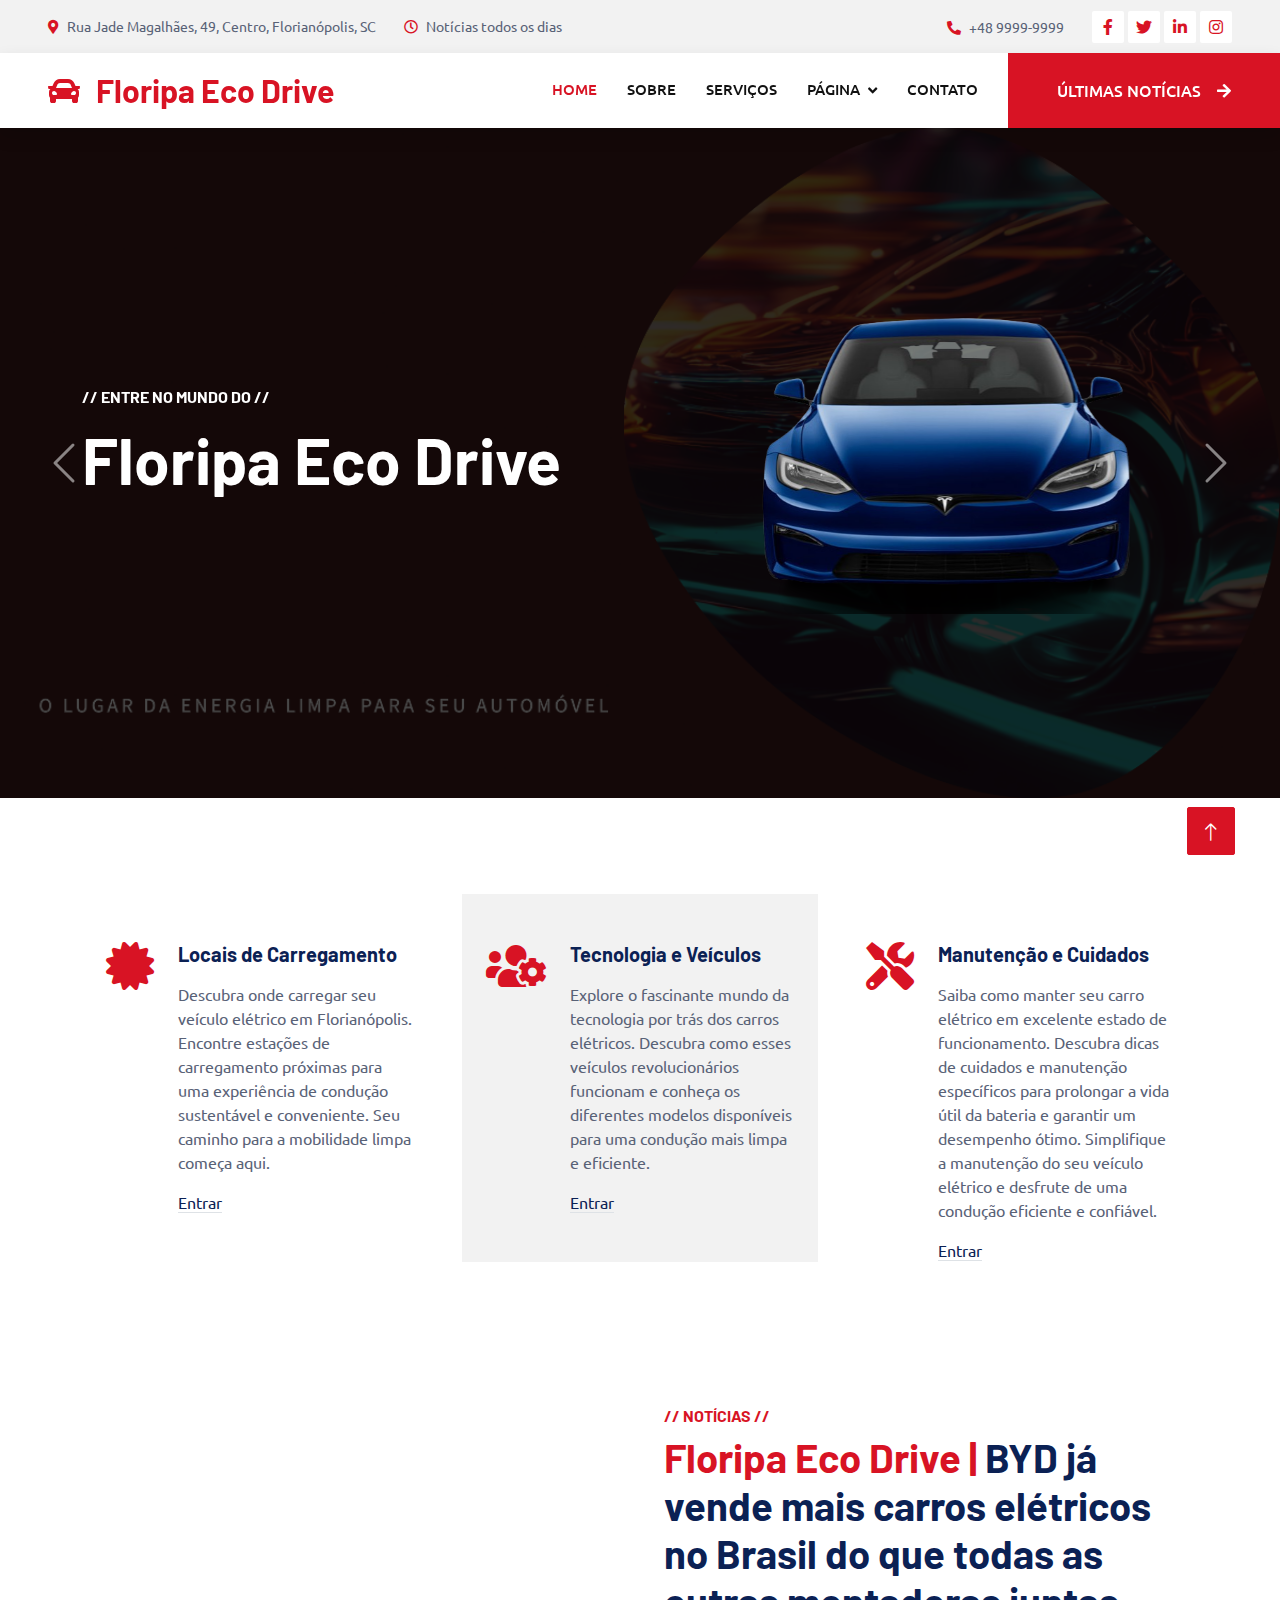
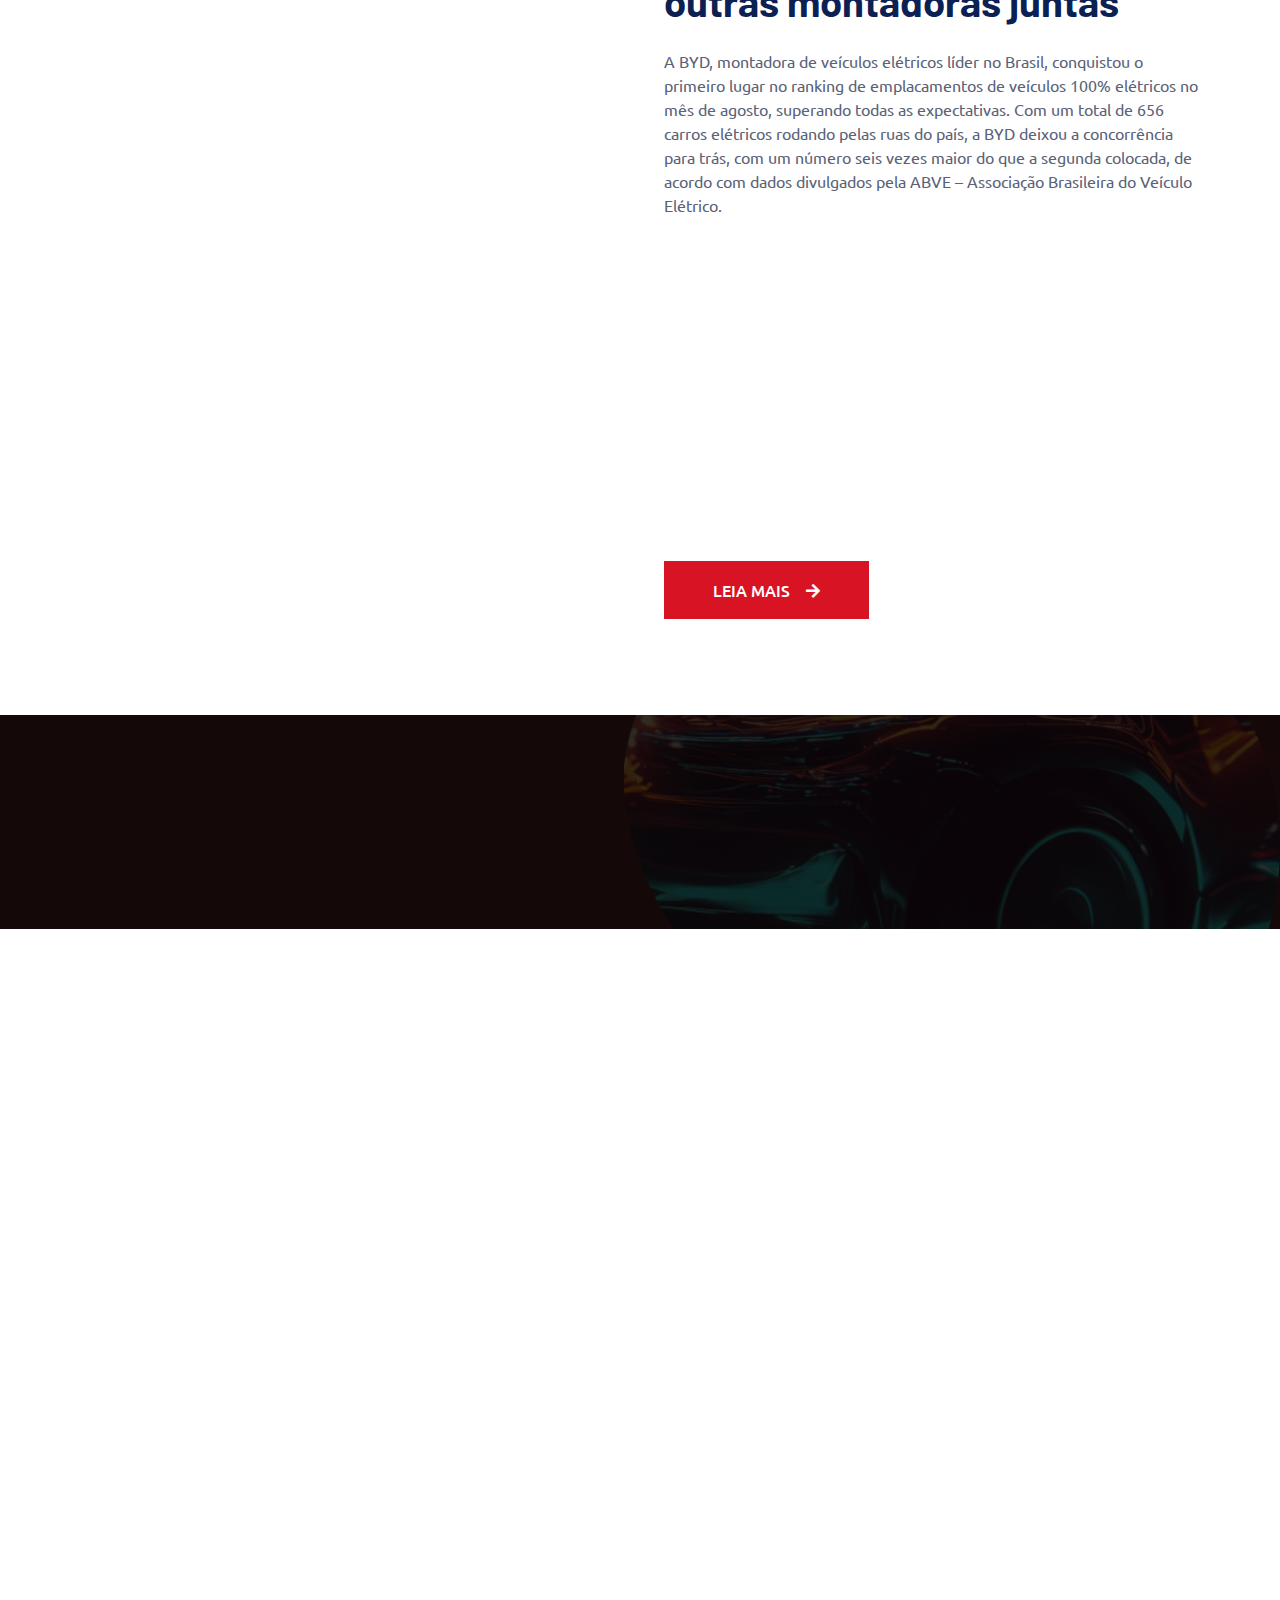
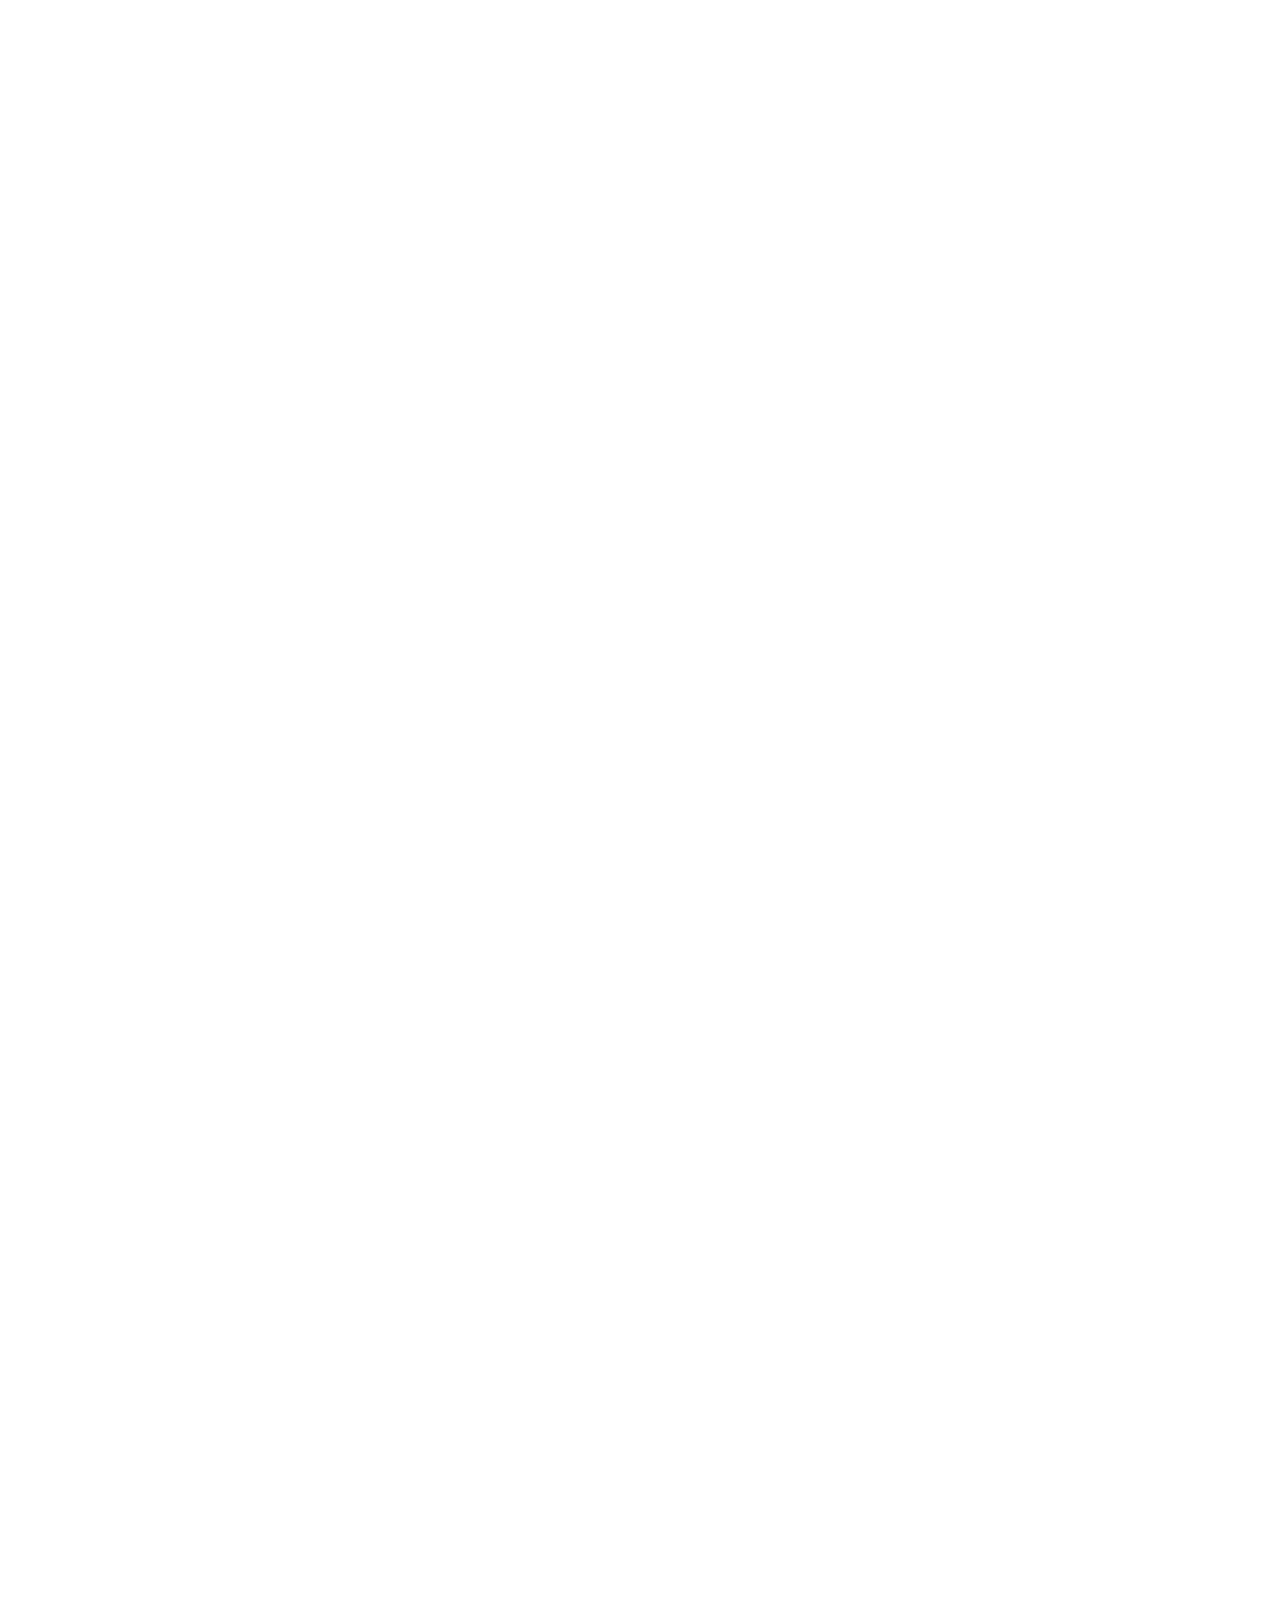
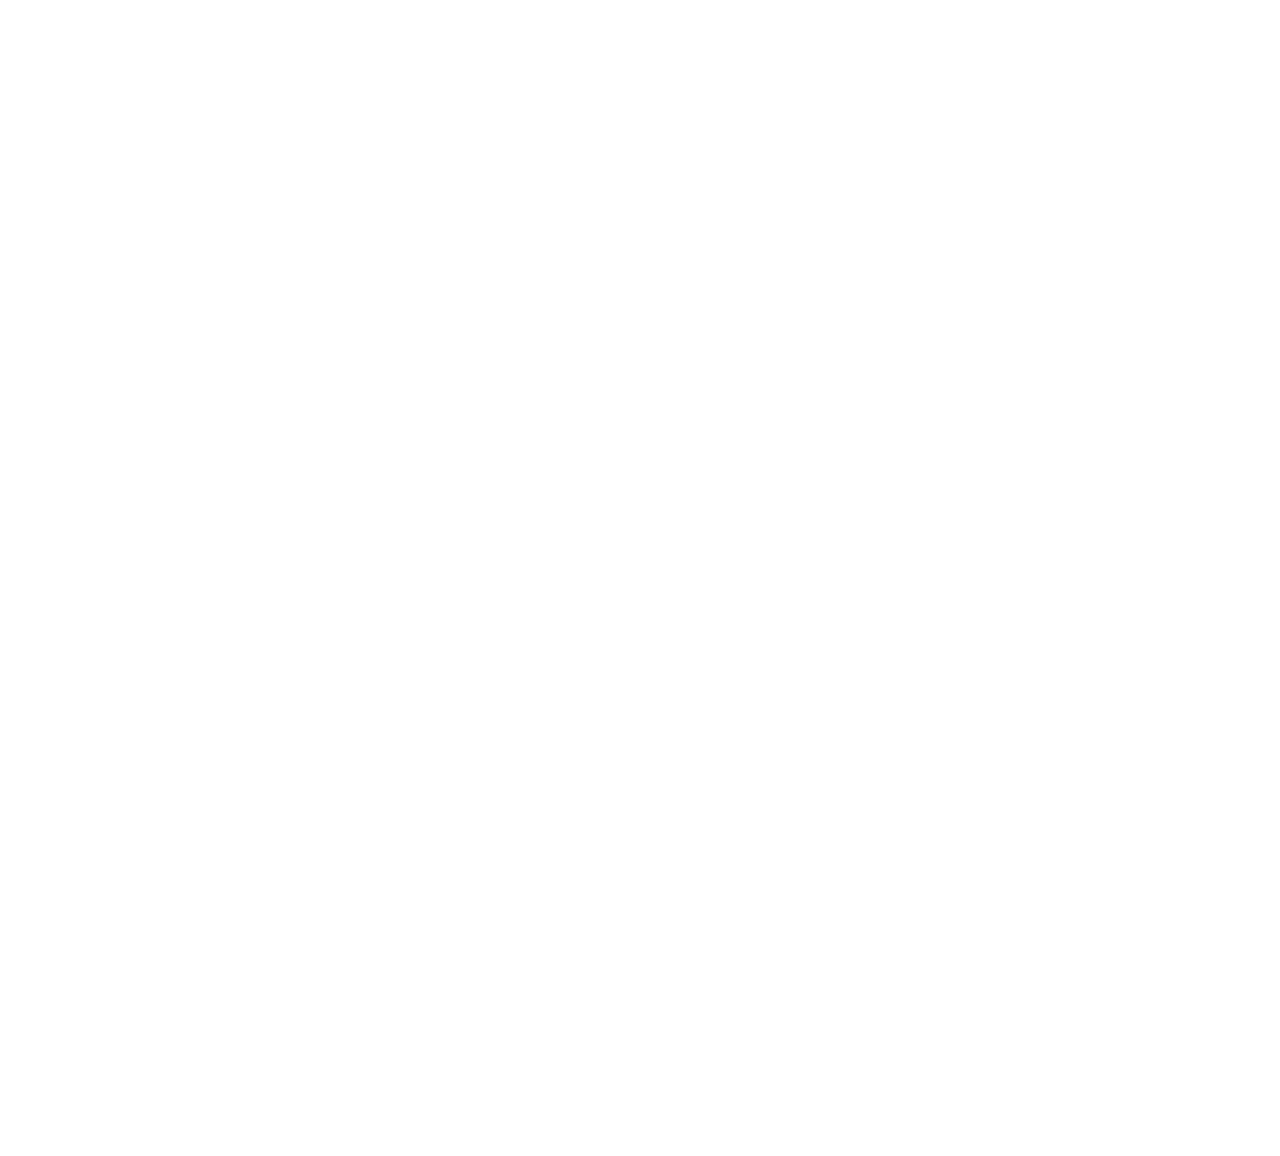
==== commit 7ac5c99f: "add team ev" ====
--- a/Projeto-ODS/index.html
+++ b/Projeto-ODS/index.html
@@ -43,7 +43,7 @@
 
 
     <!-- Topbar Start -->
-    <div class="container-fluid bg-light p-0">
+    <div class="container-fluid bg-light p-0" id = "Home">
         <div class="row gx-0 d-none d-lg-flex">
             <div class="col-lg-7 px-5 text-start">
                 <div class="h-100 d-inline-flex align-items-center py-3 me-4">
@@ -82,19 +82,19 @@
         </button>
         <div class="collapse navbar-collapse" id="navbarCollapse">
             <div class="navbar-nav ms-auto p-4 p-lg-0">
-                <a href="index.html" class="nav-item nav-link active">Home</a>
-                <a href="about.html" class="nav-item nav-link">Sobre</a>
-                <a href="service.html" class="nav-item nav-link">Serviços</a>
+                <a href="#Home" class="nav-item nav-link active">Home</a>
+                <a href="#Sobre" class="nav-item nav-link">Sobre</a>
+                <a href="#Servicos" class="nav-item nav-link">Serviços</a>
                 <div class="nav-item dropdown">
                     <a href="#" class="nav-link dropdown-toggle" data-bs-toggle="dropdown">Página</a>
                     <div class="dropdown-menu fade-up m-0">
                         <a href="booking.html" class="dropdown-item">Booking</a>
                         <a href="team.html" class="dropdown-item">Equipe</a>
                         <a href="testimonial.html" class="dropdown-item">Testemunhos</a>
-                        <a href="404.html" class="dropdown-item">Página 404</a>
-                    </div>
-                </div>
-                <a href="contact.html" class="nav-item nav-link">Contato</a>
+                        <a href="recarga.html" class="dropdown-item">Recarga</a>
+                    </div>
+                </div>
+                <a href="#Contato" class="nav-item nav-link">Contato</a>
             </div>
             <a href="" class="btn btn-primary py-4 px-lg-5 d-none d-lg-block">Últimas Notícias<i class="fa fa-arrow-right ms-3"></i></a>
         </div>
@@ -155,7 +155,7 @@
 
 
     <!-- Service Start -->
-    <div class="container-xxl py-5">
+    <div class="container-xxl py-5" id="Servicos">
         <div class="container">
             <div class="row g-4">
                 <div class="col-lg-4 col-md-6 wow fadeInUp" data-wow-delay="0.1s">
@@ -195,13 +195,13 @@
 
 
     <!-- About Start -->
-    <div class="container-xxl py-5">
+    <div class="container-xxl py-5" id = "Sobre">
         <div class="container">
             <div class="row g-5">
                 <div class="col-lg-6 pt-4" style="min-height: 400px;">
                     <div class="position-relative h-100 wow fadeIn" data-wow-delay="0.1s">
                         <img class="position-absolute img-fluid w-100 h-100" src="img/about.png" style="object-fit: cover;" alt="">
-                        <div class="position-absolute top-0 end-0 mt-n4 me-n4 py-4 px-5" style="background: rgba(0, 0, 0, .08);">
+                        <div class="position-absolute top-0 end-0 mt-n4 me-n4 py-4 px-5" style="background: rgba(0, 0, 0, 0.185);">
                             <h1 class="display-4 text-white mb-0">2023 <span class="fs-4">Ultimas</span></h1>
                             <h4 class="text-white">Notícias</h4>
                         </div>
@@ -406,7 +406,7 @@
 
 
     <!-- Booking Start -->
-    <div class="container-fluid bg-secondary booking my-5 wow fadeInUp" data-wow-delay="0.1s">
+    <div class="container-fluid bg-secondary booking my-5 wow fadeInUp" data-wow-delay="0.1s" id = "Booking">
         <div class="container">
             <div class="row gx-5">
                 <div class="col-lg-6 py-5">
@@ -419,7 +419,7 @@
                 </div>
                 <div class="col-lg-6">
                     <div class="bg-primary h-100 d-flex flex-column justify-content-center text-center p-5 wow zoomIn" data-wow-delay="0.6s">
-                        <h1 class="text-white mb-4">Contato</h1>
+                        <h1 class="text-white mb-4" id = "Contato">Contato</h1>
                         <form>
                             <div class="row g-3">
                                 <div class="col-12 col-sm-6">
@@ -460,7 +460,7 @@
 
 
     <!-- Team Start -->
-    <div class="container-xxl py-5">
+    <div class="container-xxl py-5" id = "Time">
         <div class="container">
             <div class="text-center wow fadeInUp" data-wow-delay="0.1s">
                 <h6 class="text-primary text-uppercase">// Colunistas //</h6>
@@ -479,7 +479,7 @@
                         </div>
                         <div class="bg-light text-center p-4">
                             <h5 class="fw-bold mb-0">Rodrigo da Gama</h5>
-                            <small>Colunista</small>
+                            <small>Admin - Developer</small>
                         </div>
                     </div>
                 </div>
@@ -495,7 +495,7 @@
                         </div>
                         <div class="bg-light text-center p-4">
                             <h5 class="fw-bold mb-0">Gustavo Maia</h5>
-                            <small>Colunista</small>
+                            <small>Full Stack Dev</small>
                         </div>
                     </div>
                 </div>
@@ -511,7 +511,7 @@
                         </div>
                         <div class="bg-light text-center p-4">
                             <h5 class="fw-bold mb-0">Alexandre Tourinho</h5>
-                            <small>Colunista</small>
+                            <small>Developer</small>
                         </div>
                     </div>
                 </div>
@@ -527,10 +527,31 @@
                         </div>
                         <div class="bg-light text-center p-4">
                             <h5 class="fw-bold mb-0">Daniel Matos</h5>
-                            <small>Colunista</small>
-                        </div>
-                    </div>
-                </div>
+                            <small>Game Developer</small>
+                        </div>
+                    </div>
+                </div>
+                <div class="col-lg-3 col-md-6 wow fadeInUp" data-wow-delay="0.7s">
+                    <div class="team-item">
+                        <div class="position-relative overflow-hidden">
+                            <img class="img-fluid" src="img/team-5.jpg" alt="">
+                            <div class="team-overlay position-absolute start-0 top-0 
+                w-100 h-100">
+                                <a class="btn btn-square mx-1" href="https://www.
+                linkedin.com/in/cardosofloripa/" target="_blank"><i
+                class="fab fa-linkedin-in"></i></a>
+                                <a class="btn btn-square mx-1" href=""><i class="fab 
+                fa-twitter"></i></a>
+                                <a class="btn btn-square mx-1" href=""><i class="fab 
+                fa-instagram"></i></a>
+                            </div>
+                        </div>
+                        <div class="bg-light text-center p-4">
+                            <h5 class="fw-bold mb-0">Evandro Cardoso</h5>
+                            <small>Developer</small>
+                        </div>
+                    </div>
+                </div>     
             </div>
         </div>
     </div>
@@ -538,7 +559,7 @@
 
 
     <!-- Testimonial Start -->
-    <div class="container-xxl py-5 wow fadeInUp" data-wow-delay="0.1s">
+    <div class="container-xxl py-5 wow fadeInUp" data-wow-delay="0.1s" id = "Testemunhos">
         <div class="container">
             <div class="text-center">
                 <h6 class="text-primary text-uppercase">// Contato //</h6>
--- a/Projeto-ODS/css/style.css
+++ b/Projeto-ODS/css/style.css
@@ -380,4 +380,13 @@
     margin-right: 0;
     padding-right: 0;
     border-right: none;
-}+}
+
+img {
+    min-height: 80%;
+    min-width: 80%;
+}
+
+.btn-plugshare{
+    margin-bottom: 2px;
+}
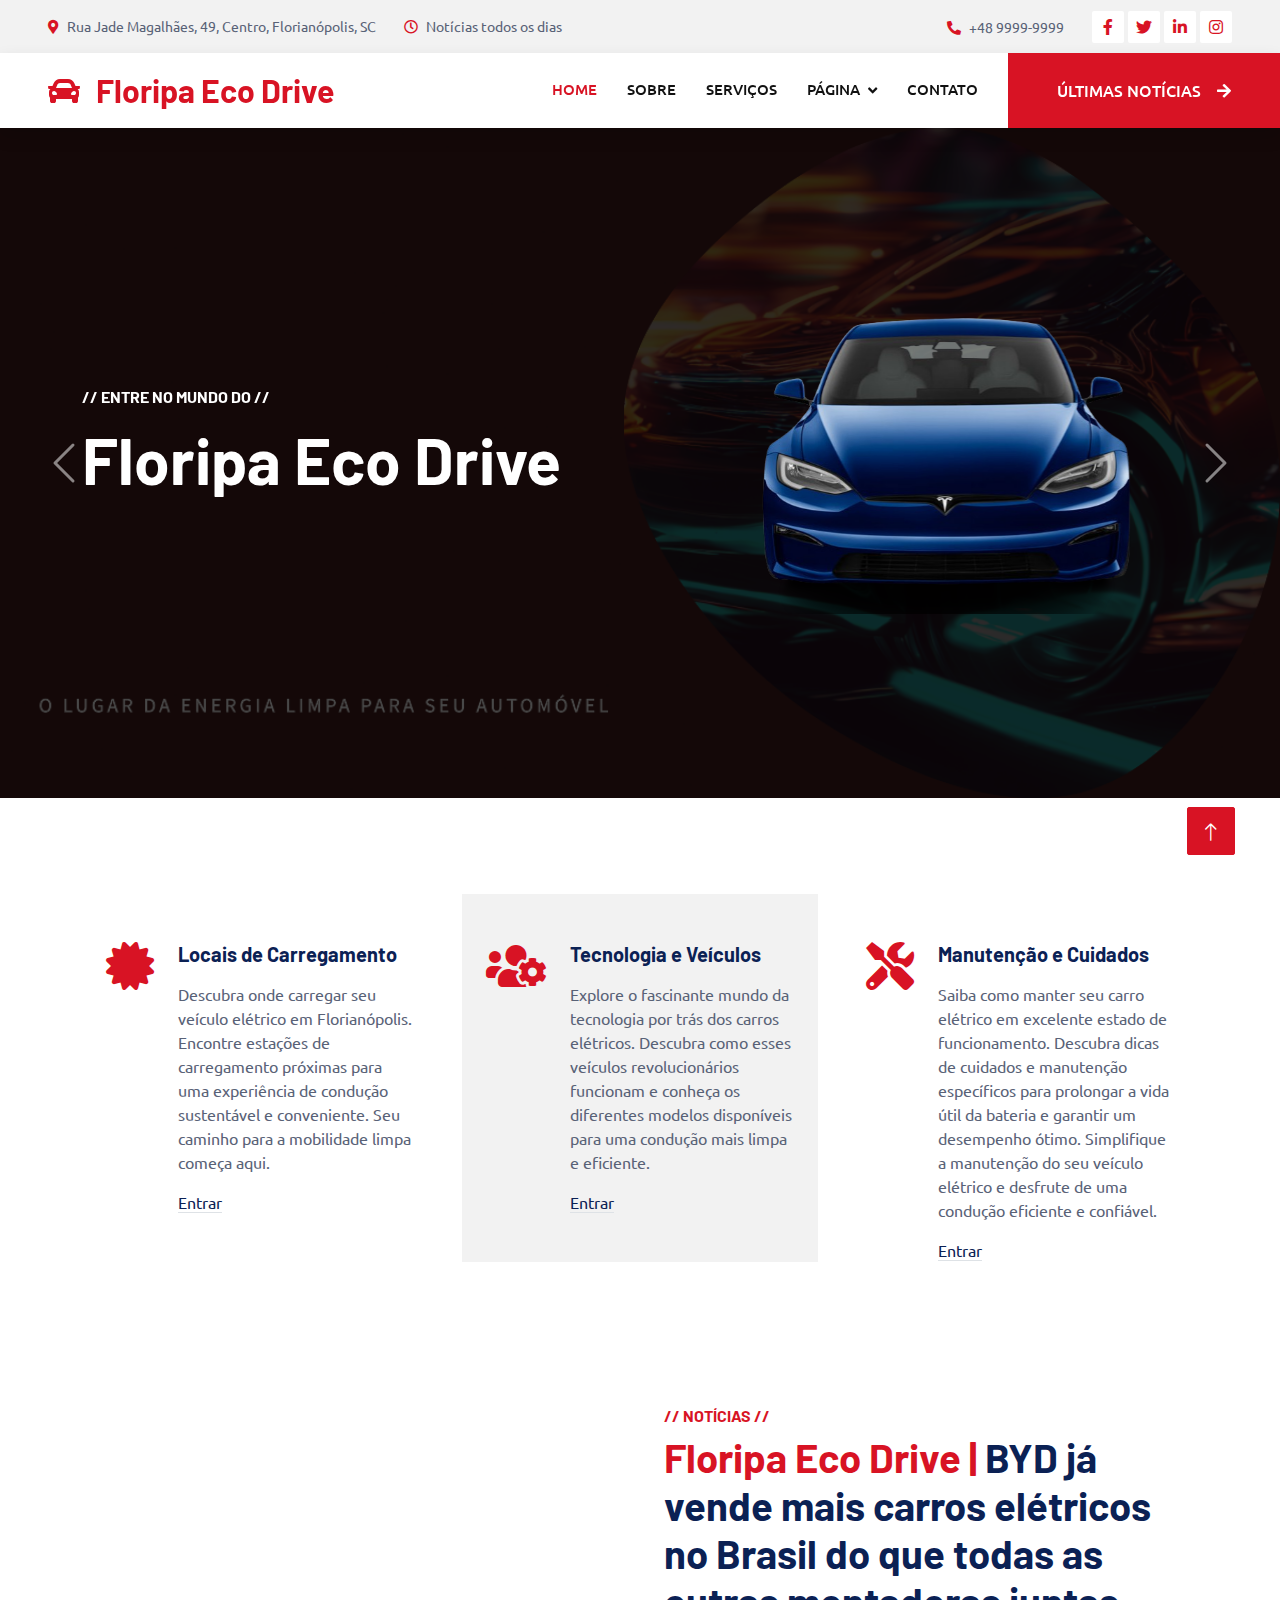
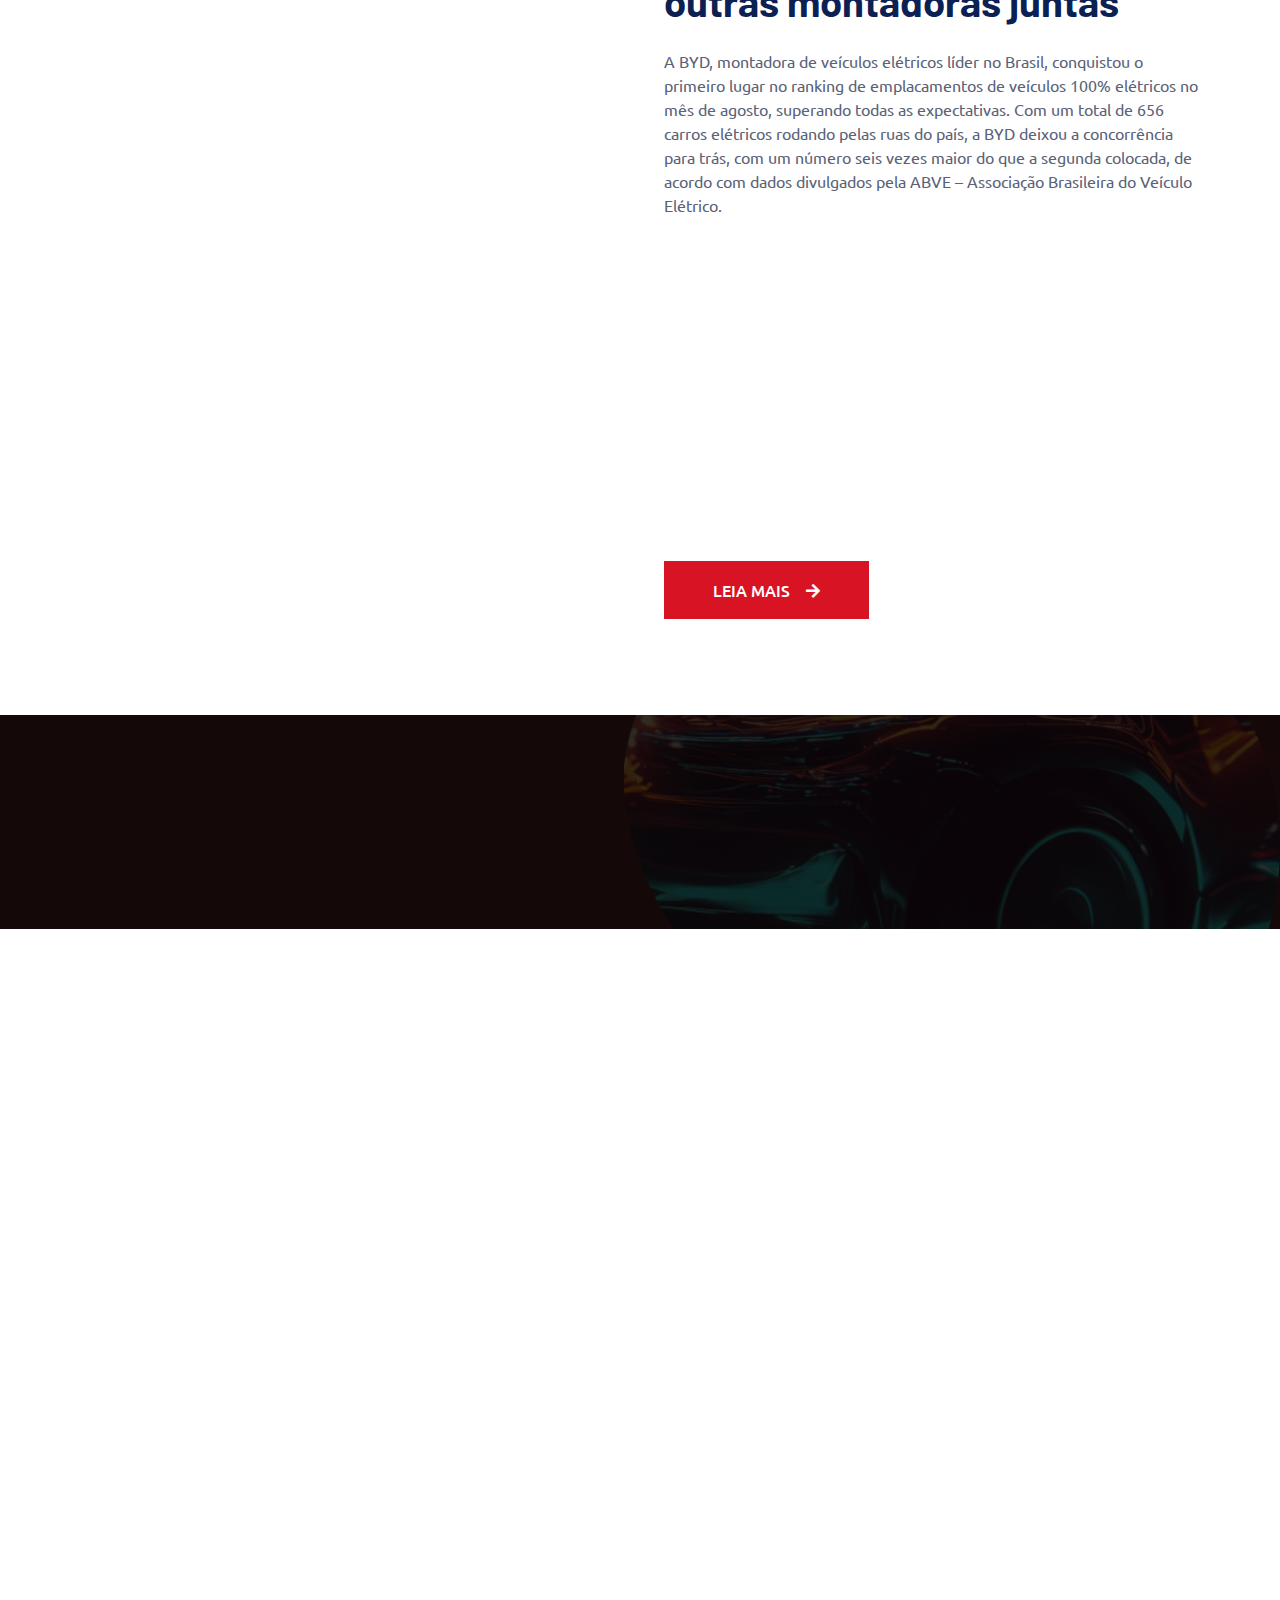
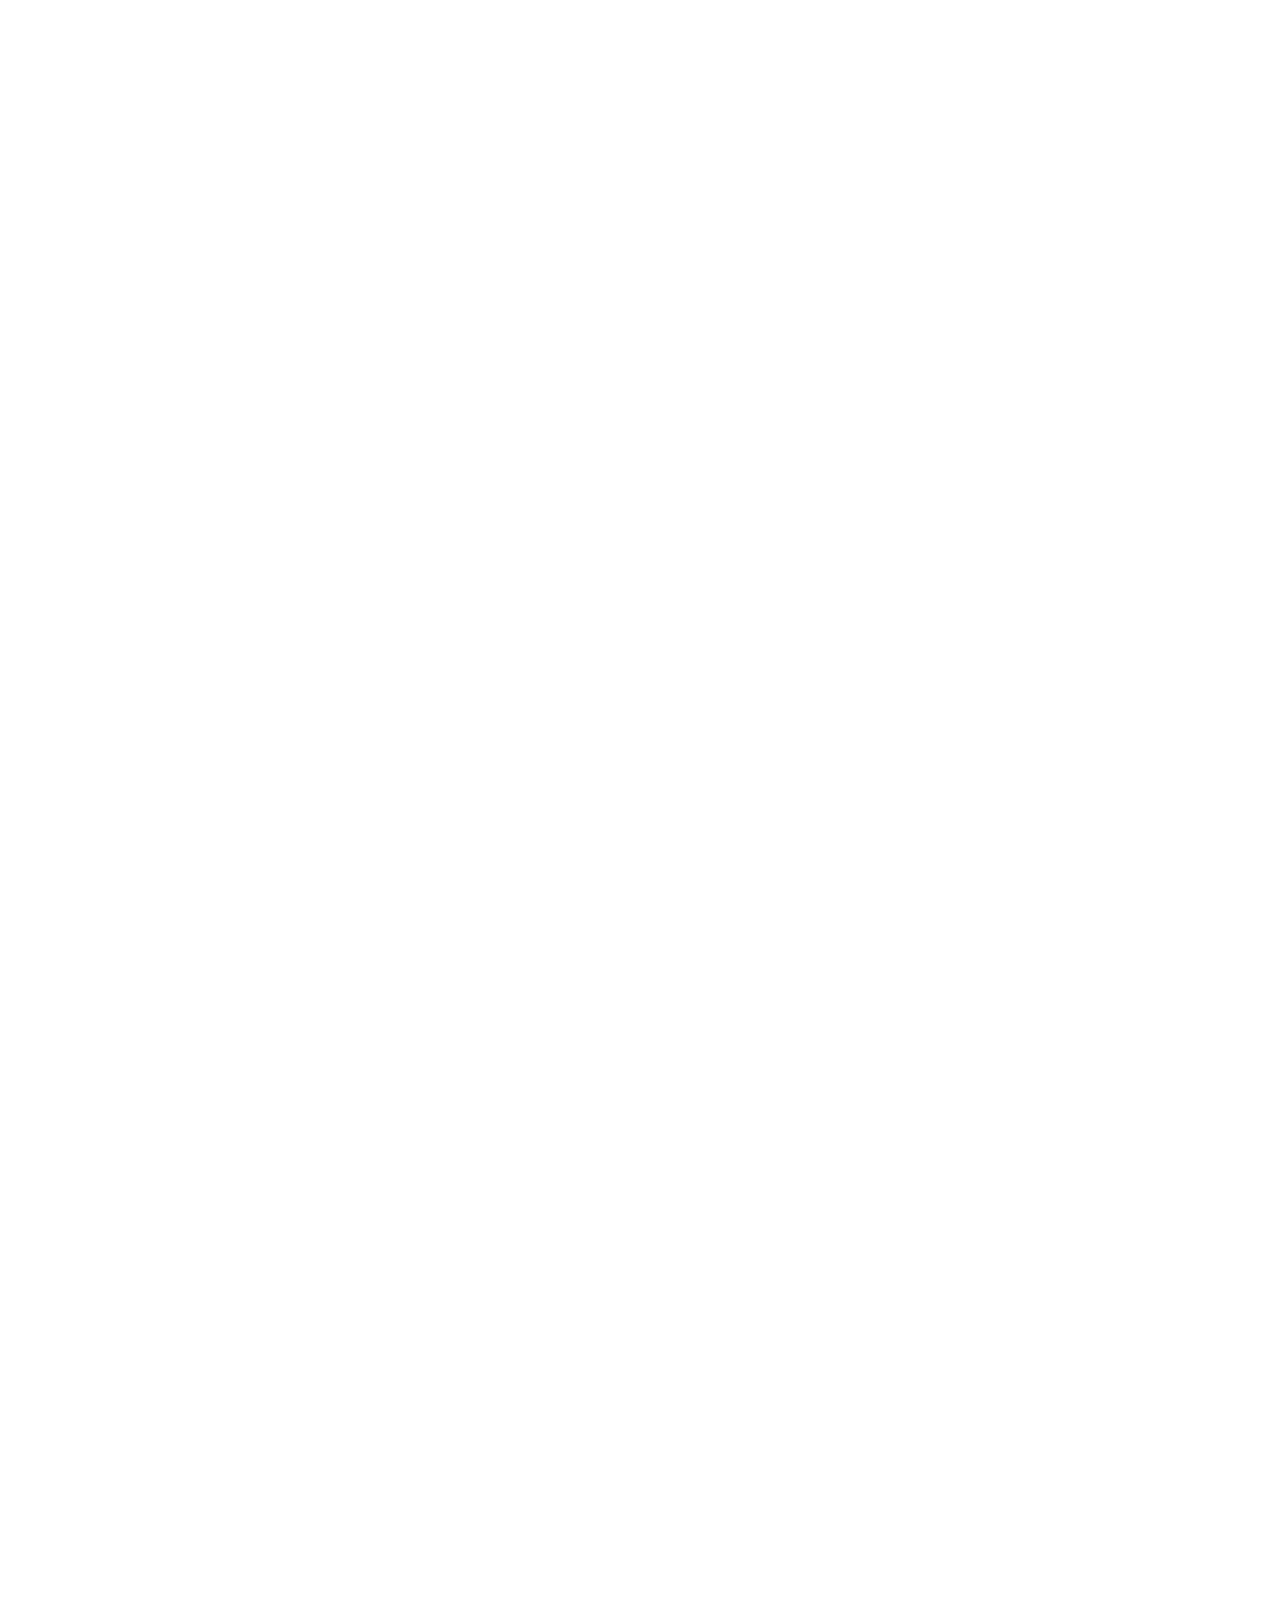
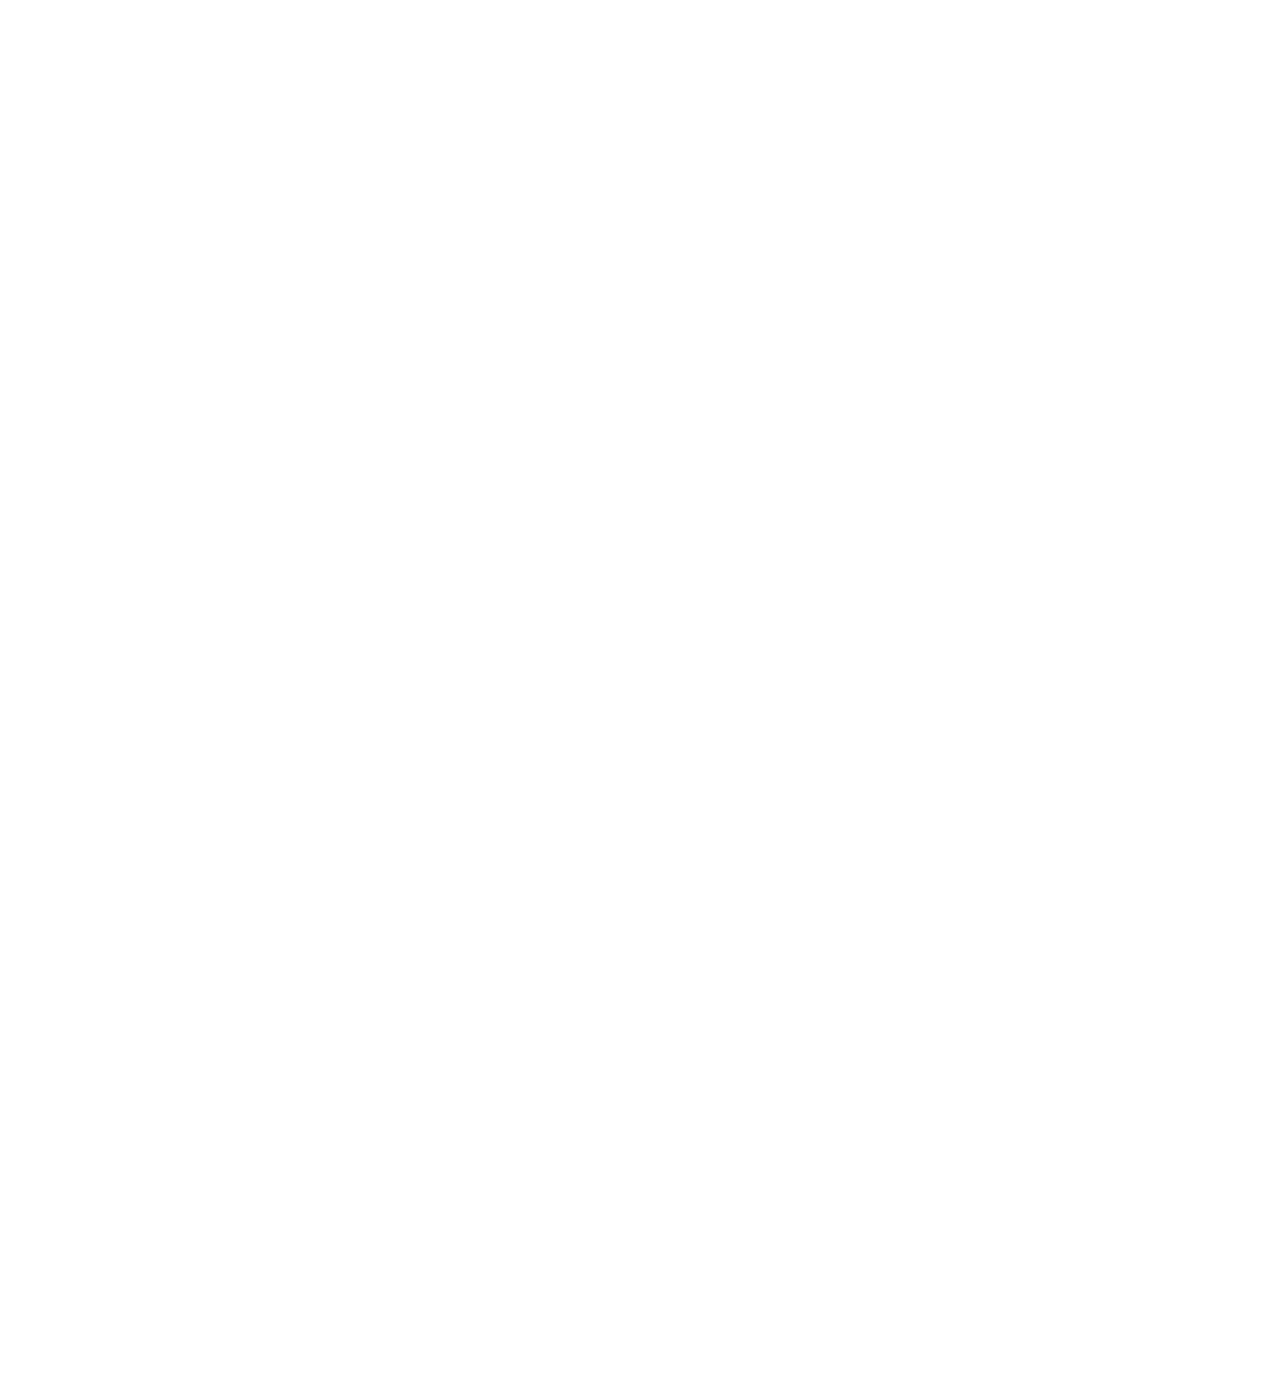
==== commit 81882fd9: "foto" ====
--- a/Projeto-ODS/index.html
+++ b/Projeto-ODS/index.html
@@ -534,7 +534,7 @@
                 <div class="col-lg-3 col-md-6 wow fadeInUp" data-wow-delay="0.7s">
                     <div class="team-item">
                         <div class="position-relative overflow-hidden">
-                            <img class="img-fluid" src="img/team-5.jpg" alt="">
+                            <img class="img-fluid" src="img/tem-5.jpg" alt="">
                             <div class="team-overlay position-absolute start-0 top-0 
                 w-100 h-100">
                                 <a class="btn btn-square mx-1" href="https://www.
